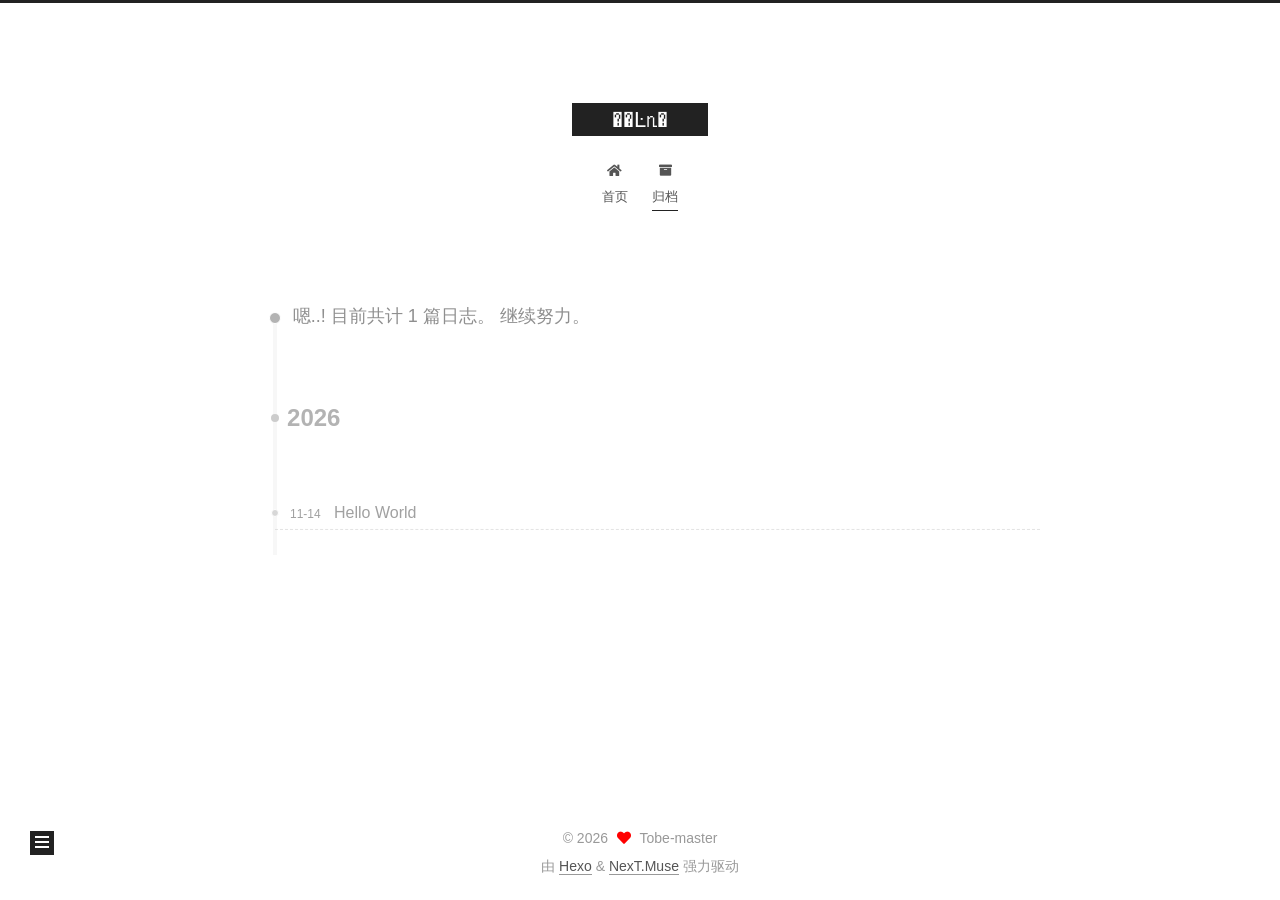
==== archives/index.html @ 8eeb88b8 "Site updated: 2026-11-14 18:41:33" ====
<!DOCTYPE html>
<html lang="zh-CN">
<head>
  <meta charset="UTF-8">
<meta name="viewport" content="width=device-width, initial-scale=1, maximum-scale=2">
<meta name="theme-color" content="#222">
<meta name="generator" content="Hexo 8.1.2">
  <link rel="apple-touch-icon" sizes="180x180" href="/images/apple-touch-icon-next.png">
  <link rel="icon" type="image/png" sizes="32x32" href="/images/favicon-32x32-next.png">
  <link rel="icon" type="image/png" sizes="16x16" href="/images/favicon-16x16-next.png">
  <link rel="mask-icon" href="/images/logo.svg" color="#222">

<link rel="stylesheet" href="/css/main.css">


<link rel="stylesheet" href="/lib/font-awesome/css/all.min.css">

<script id="hexo-configurations">
    var NexT = window.NexT || {};
    var CONFIG = {"hostname":"example.com","root":"/","scheme":"Muse","version":"7.8.0","exturl":false,"sidebar":{"position":"left","display":"post","padding":18,"offset":12,"onmobile":false},"copycode":{"enable":false,"show_result":false,"style":null},"back2top":{"enable":true,"sidebar":false,"scrollpercent":false},"bookmark":{"enable":false,"color":"#222","save":"auto"},"fancybox":false,"mediumzoom":false,"lazyload":false,"pangu":false,"comments":{"style":"tabs","active":null,"storage":true,"lazyload":false,"nav":null},"algolia":{"hits":{"per_page":10},"labels":{"input_placeholder":"Search for Posts","hits_empty":"We didn't find any results for the search: ${query}","hits_stats":"${hits} results found in ${time} ms"}},"localsearch":{"enable":false,"trigger":"auto","top_n_per_article":1,"unescape":false,"preload":false},"motion":{"enable":true,"async":false,"transition":{"post_block":"fadeIn","post_header":"slideDownIn","post_body":"slideDownIn","coll_header":"slideLeftIn","sidebar":"slideUpIn"}}};
  </script>

  <meta name="description" content="����������Ĳ���">
<meta property="og:type" content="website">
<meta property="og:title" content="��Ŀռ�">
<meta property="og:url" content="http://example.com/archives/index.html">
<meta property="og:site_name" content="��Ŀռ�">
<meta property="og:description" content="����������Ĳ���">
<meta property="og:locale" content="zh_CN">
<meta property="article:author" content="Tobe-master">
<meta name="twitter:card" content="summary">

<link rel="canonical" href="http://example.com/archives/">


<script id="page-configurations">
  // https://hexo.io/docs/variables.html
  CONFIG.page = {
    sidebar: "",
    isHome : false,
    isPost : false,
    lang   : 'zh-CN'
  };
</script>

  <title>归档 | ��Ŀռ�</title>
  






  <noscript>
  <style>
  .use-motion .brand,
  .use-motion .menu-item,
  .sidebar-inner,
  .use-motion .post-block,
  .use-motion .pagination,
  .use-motion .comments,
  .use-motion .post-header,
  .use-motion .post-body,
  .use-motion .collection-header { opacity: initial; }

  .use-motion .site-title,
  .use-motion .site-subtitle {
    opacity: initial;
    top: initial;
  }

  .use-motion .logo-line-before i { left: initial; }
  .use-motion .logo-line-after i { right: initial; }
  </style>
</noscript>

</head>

<body itemscope itemtype="http://schema.org/WebPage">
  <div class="container use-motion">
    <div class="headband"></div>

    <header class="header" itemscope itemtype="http://schema.org/WPHeader">
      <div class="header-inner"><div class="site-brand-container">
  <div class="site-nav-toggle">
    <div class="toggle" aria-label="切换导航栏">
      <span class="toggle-line toggle-line-first"></span>
      <span class="toggle-line toggle-line-middle"></span>
      <span class="toggle-line toggle-line-last"></span>
    </div>
  </div>

  <div class="site-meta">

    <a href="/" class="brand" rel="start">
      <span class="logo-line-before"><i></i></span>
      <h1 class="site-title">��Ŀռ�</h1>
      <span class="logo-line-after"><i></i></span>
    </a>
  </div>

  <div class="site-nav-right">
    <div class="toggle popup-trigger">
    </div>
  </div>
</div>




<nav class="site-nav">
  <ul id="menu" class="main-menu menu">
        <li class="menu-item menu-item-home">

    <a href="/" rel="section"><i class="fa fa-home fa-fw"></i>首页</a>

  </li>
        <li class="menu-item menu-item-archives">

    <a href="/archives/" rel="section"><i class="fa fa-archive fa-fw"></i>归档</a>

  </li>
  </ul>
</nav>




</div>
    </header>

    
  <div class="back-to-top">
    <i class="fa fa-arrow-up"></i>
    <span>0%</span>
  </div>


    <main class="main">
      <div class="main-inner">
        <div class="content-wrap">
          

          <div class="content archive">
            

  
  
  
  <div class="post-block">
    <div class="posts-collapse">
      <div class="collection-title">
        <span class="collection-header">嗯..! 目前共计 1 篇日志。 继续努力。</span>
      </div>

      
    <div class="collection-year">
      <span class="collection-header">2026</span>
    </div>

  <article itemscope itemtype="http://schema.org/Article">
    <header class="post-header">

      <div class="post-meta">
        <time itemprop="dateCreated"
              datetime="2026-11-14T16:42:10+08:00"
              content="2026-11-14">
          11-14
        </time>
      </div>

      <div class="post-title">
          <a class="post-title-link" href="/2026/11/14/hello-world/" itemprop="url">
            <span itemprop="name">Hello World</span>
          </a>
      </div>

    </header>
  </article>


    </div>
  </div>
  
  
  

  



          </div>
          

<script>
  window.addEventListener('tabs:register', () => {
    let { activeClass } = CONFIG.comments;
    if (CONFIG.comments.storage) {
      activeClass = localStorage.getItem('comments_active') || activeClass;
    }
    if (activeClass) {
      let activeTab = document.querySelector(`a[href="#comment-${activeClass}"]`);
      if (activeTab) {
        activeTab.click();
      }
    }
  });
  if (CONFIG.comments.storage) {
    window.addEventListener('tabs:click', event => {
      if (!event.target.matches('.tabs-comment .tab-content .tab-pane')) return;
      let commentClass = event.target.classList[1];
      localStorage.setItem('comments_active', commentClass);
    });
  }
</script>

        </div>
          
  
  <div class="toggle sidebar-toggle">
    <span class="toggle-line toggle-line-first"></span>
    <span class="toggle-line toggle-line-middle"></span>
    <span class="toggle-line toggle-line-last"></span>
  </div>

  <aside class="sidebar">
    <div class="sidebar-inner">

      <ul class="sidebar-nav motion-element">
        <li class="sidebar-nav-toc">
          文章目录
        </li>
        <li class="sidebar-nav-overview">
          站点概览
        </li>
      </ul>

      <!--noindex-->
      <div class="post-toc-wrap sidebar-panel">
      </div>
      <!--/noindex-->

      <div class="site-overview-wrap sidebar-panel">
        <div class="site-author motion-element" itemprop="author" itemscope itemtype="http://schema.org/Person">
  <p class="site-author-name" itemprop="name">Tobe-master</p>
  <div class="site-description" itemprop="description">����������Ĳ���</div>
</div>
<div class="site-state-wrap motion-element">
  <nav class="site-state">
      <div class="site-state-item site-state-posts">
          <a href="/archives/">
        
          <span class="site-state-item-count">1</span>
          <span class="site-state-item-name">日志</span>
        </a>
      </div>
  </nav>
</div>



      </div>

    </div>
  </aside>
  <div id="sidebar-dimmer"></div>


      </div>
    </main>

    <footer class="footer">
      <div class="footer-inner">
        

        

<div class="copyright">
  
  &copy; 
  <span itemprop="copyrightYear">2026</span>
  <span class="with-love">
    <i class="fa fa-heart"></i>
  </span>
  <span class="author" itemprop="copyrightHolder">Tobe-master</span>
</div>
  <div class="powered-by">由 <a href="https://hexo.io/" class="theme-link" rel="noopener" target="_blank">Hexo</a> & <a href="https://muse.theme-next.org/" class="theme-link" rel="noopener" target="_blank">NexT.Muse</a> 强力驱动
  </div>

        








      </div>
    </footer>
  </div>

  
  <script src="/lib/anime.min.js"></script>
  <script src="/lib/velocity/velocity.min.js"></script>
  <script src="/lib/velocity/velocity.ui.min.js"></script>

<script src="/js/utils.js"></script>

<script src="/js/motion.js"></script>


<script src="/js/schemes/muse.js"></script>


<script src="/js/next-boot.js"></script>




  















  

  

</body>
</html>
---- css/main.css ----
:root {
  --body-bg-color: #fff;
  --content-bg-color: #fff;
  --card-bg-color: #f5f5f5;
  --text-color: #555;
  --blockquote-color: #666;
  --link-color: #555;
  --link-hover-color: #222;
  --brand-color: #fff;
  --brand-hover-color: #fff;
  --table-row-odd-bg-color: #f9f9f9;
  --table-row-hover-bg-color: #f5f5f5;
  --menu-item-bg-color: #f5f5f5;
  --btn-default-bg: #222;
  --btn-default-color: #fff;
  --btn-default-border-color: #222;
  --btn-default-hover-bg: #fff;
  --btn-default-hover-color: #222;
  --btn-default-hover-border-color: #222;
}
html {
  line-height: 1.15; /* 1 */
  -webkit-text-size-adjust: 100%; /* 2 */
}
body {
  margin: 0;
}
main {
  display: block;
}
h1 {
  font-size: 2em;
  margin: 0.67em 0;
}
hr {
  box-sizing: content-box; /* 1 */
  height: 0; /* 1 */
  overflow: visible; /* 2 */
}
pre {
  font-family: monospace, monospace; /* 1 */
  font-size: 1em; /* 2 */
}
a {
  background: transparent;
}
abbr[title] {
  border-bottom: none; /* 1 */
  text-decoration: underline; /* 2 */
  text-decoration: underline dotted; /* 2 */
}
b,
strong {
  font-weight: bolder;
}
code,
kbd,
samp {
  font-family: monospace, monospace; /* 1 */
  font-size: 1em; /* 2 */
}
small {
  font-size: 80%;
}
sub,
sup {
  font-size: 75%;
  line-height: 0;
  position: relative;
  vertical-align: baseline;
}
sub {
  bottom: -0.25em;
}
sup {
  top: -0.5em;
}
img {
  border-style: none;
}
button,
input,
optgroup,
select,
textarea {
  font-family: inherit; /* 1 */
  font-size: 100%; /* 1 */
  line-height: 1.15; /* 1 */
  margin: 0; /* 2 */
}
button,
input {
/* 1 */
  overflow: visible;
}
button,
select {
/* 1 */
  text-transform: none;
}
button,
[type='button'],
[type='reset'],
[type='submit'] {
  -webkit-appearance: button;
}
button::-moz-focus-inner,
[type='button']::-moz-focus-inner,
[type='reset']::-moz-focus-inner,
[type='submit']::-moz-focus-inner {
  border-style: none;
  padding: 0;
}
button:-moz-focusring,
[type='button']:-moz-focusring,
[type='reset']:-moz-focusring,
[type='submit']:-moz-focusring {
  outline: 1px dotted ButtonText;
}
fieldset {
  padding: 0.35em 0.75em 0.625em;
}
legend {
  box-sizing: border-box; /* 1 */
  color: inherit; /* 2 */
  display: table; /* 1 */
  max-width: 100%; /* 1 */
  padding: 0; /* 3 */
  white-space: normal; /* 1 */
}
progress {
  vertical-align: baseline;
}
textarea {
  overflow: auto;
}
[type='checkbox'],
[type='radio'] {
  box-sizing: border-box; /* 1 */
  padding: 0; /* 2 */
}
[type='number']::-webkit-inner-spin-button,
[type='number']::-webkit-outer-spin-button {
  height: auto;
}
[type='search'] {
  outline-offset: -2px; /* 2 */
  -webkit-appearance: textfield; /* 1 */
}
[type='search']::-webkit-search-decoration {
  -webkit-appearance: none;
}
::-webkit-file-upload-button {
  font: inherit; /* 2 */
  -webkit-appearance: button; /* 1 */
}
details {
  display: block;
}
summary {
  display: list-item;
}
template {
  display: none;
}
[hidden] {
  display: none;
}
::selection {
  background: #262a30;
  color: #eee;
}
html,
body {
  height: 100%;
}
body {
  background: var(--body-bg-color);
  color: var(--text-color);
  font-family: 'Lato', "PingFang SC", "Microsoft YaHei", sans-serif;
  font-size: 1em;
  line-height: 2;
}
@media (max-width: 991px) {
  body {
    padding-left: 0 !important;
    padding-right: 0 !important;
  }
}
h1,
h2,
h3,
h4,
h5,
h6 {
  font-family: 'Lato', "PingFang SC", "Microsoft YaHei", sans-serif;
  font-weight: bold;
  line-height: 1.5;
  margin: 20px 0 15px;
}
h1 {
  font-size: 1.5em;
}
h2 {
  font-size: 1.375em;
}
h3 {
  font-size: 1.25em;
}
h4 {
  font-size: 1.125em;
}
h5 {
  font-size: 1em;
}
h6 {
  font-size: 0.875em;
}
p {
  margin: 0 0 20px 0;
}
a,
span.exturl {
  border-bottom: 1px solid #999;
  color: var(--link-color);
  outline: 0;
  text-decoration: none;
  overflow-wrap: break-word;
  word-wrap: break-word;
  cursor: pointer;
}
a:hover,
span.exturl:hover {
  border-bottom-color: var(--link-hover-color);
  color: var(--link-hover-color);
}
iframe,
img,
video {
  display: block;
  margin-left: auto;
  margin-right: auto;
  max-width: 100%;
}
hr {
  background-image: repeating-linear-gradient(-45deg, #ddd, #ddd 4px, transparent 4px, transparent 8px);
  border: 0;
  height: 3px;
  margin: 40px 0;
}
blockquote {
  border-left: 4px solid #ddd;
  color: var(--blockquote-color);
  margin: 0;
  padding: 0 15px;
}
blockquote cite::before {
  content: '-';
  padding: 0 5px;
}
dt {
  font-weight: bold;
}
dd {
  margin: 0;
  padding: 0;
}
kbd {
  background-color: #f5f5f5;
  background-image: linear-gradient(#eee, #fff, #eee);
  border: 1px solid #ccc;
  border-radius: 0.2em;
  box-shadow: 0.1em 0.1em 0.2em rgba(0,0,0,0.1);
  color: #555;
  font-family: inherit;
  padding: 0.1em 0.3em;
  white-space: nowrap;
}
.table-container {
  overflow: auto;
}
table {
  border-collapse: collapse;
  border-spacing: 0;
  font-size: 0.875em;
  margin: 0 0 20px 0;
  width: 100%;
}
tbody tr:nth-of-type(odd) {
  background: var(--table-row-odd-bg-color);
}
tbody tr:hover {
  background: var(--table-row-hover-bg-color);
}
caption,
th,
td {
  font-weight: normal;
  padding: 8px;
  vertical-align: middle;
}
th,
td {
  border: 1px solid #ddd;
  border-bottom: 3px solid #ddd;
}
th {
  font-weight: 700;
  padding-bottom: 10px;
}
td {
  border-bottom-width: 1px;
}
.btn {
  background: var(--btn-default-bg);
  border: 2px solid var(--btn-default-border-color);
  border-radius: 0;
  color: var(--btn-default-color);
  display: inline-block;
  font-size: 0.875em;
  line-height: 2;
  padding: 0 20px;
  text-decoration: none;
  transition-property: background-color;
  transition-delay: 0s;
  transition-duration: 0.2s;
  transition-timing-function: ease-in-out;
}
.btn:hover {
  background: var(--btn-default-hover-bg);
  border-color: var(--btn-default-hover-border-color);
  color: var(--btn-default-hover-color);
}
.btn + .btn {
  margin: 0 0 8px 8px;
}
.btn .fa-fw {
  text-align: left;
  width: 1.285714285714286em;
}
.toggle {
  line-height: 0;
}
.toggle .toggle-line {
  background: #fff;
  display: inline-block;
  height: 2px;
  left: 0;
  position: relative;
  top: 0;
  transition: all 0.4s;
  vertical-align: top;
  width: 100%;
}
.toggle .toggle-line:not(:first-child) {
  margin-top: 3px;
}
.toggle.toggle-arrow .toggle-line-first {
  left: 50%;
  top: 2px;
  transform: rotate(45deg);
  width: 50%;
}
.toggle.toggle-arrow .toggle-line-middle {
  left: 2px;
  width: 90%;
}
.toggle.toggle-arrow .toggle-line-last {
  left: 50%;
  top: -2px;
  transform: rotate(-45deg);
  width: 50%;
}
.toggle.toggle-close .toggle-line-first {
  transform: rotate(-45deg);
  top: 5px;
}
.toggle.toggle-close .toggle-line-middle {
  opacity: 0;
}
.toggle.toggle-close .toggle-line-last {
  transform: rotate(45deg);
  top: -5px;
}
.highlight,
pre {
  background: #f7f7f7;
  color: #4d4d4c;
  line-height: 1.6;
  margin: 0 auto 20px;
}
pre,
code {
  font-family: consolas, Menlo, monospace, "PingFang SC", "Microsoft YaHei";
}
code {
  background: #eee;
  border-radius: 3px;
  color: #555;
  padding: 2px 4px;
  overflow-wrap: break-word;
  word-wrap: break-word;
}
.highlight *::selection {
  background: #d6d6d6;
}
.highlight pre {
  border: 0;
  margin: 0;
  padding: 10px 0;
}
.highlight table {
  border: 0;
  margin: 0;
  width: auto;
}
.highlight td {
  border: 0;
  padding: 0;
}
.highlight figcaption {
  background: #eff2f3;
  color: #4d4d4c;
  display: flex;
  font-size: 0.875em;
  justify-content: space-between;
  line-height: 1.2;
  padding: 0.5em;
}
.highlight figcaption a {
  color: #4d4d4c;
}
.highlight figcaption a:hover {
  border-bottom-color: #4d4d4c;
}
.highlight .gutter {
  -moz-user-select: none;
  -ms-user-select: none;
  -webkit-user-select: none;
  user-select: none;
}
.highlight .gutter pre {
  background: #eff2f3;
  color: #869194;
  padding-left: 10px;
  padding-right: 10px;
  text-align: right;
}
.highlight .code pre {
  background: #f7f7f7;
  padding-left: 10px;
  width: 100%;
}
.gist table {
  width: auto;
}
.gist table td {
  border: 0;
}
pre {
  overflow: auto;
  padding: 10px;
}
pre code {
  background: none;
  color: #4d4d4c;
  font-size: 0.875em;
  padding: 0;
  text-shadow: none;
}
pre .deletion {
  background: #fdd;
}
pre .addition {
  background: #dfd;
}
pre .meta {
  color: #eab700;
  -moz-user-select: none;
  -ms-user-select: none;
  -webkit-user-select: none;
  user-select: none;
}
pre .comment {
  color: #8e908c;
}
pre .variable,
pre .attribute,
pre .tag,
pre .name,
pre .regexp,
pre .ruby .constant,
pre .xml .tag .title,
pre .xml .pi,
pre .xml .doctype,
pre .html .doctype,
pre .css .id,
pre .css .class,
pre .css .pseudo {
  color: #c82829;
}
pre .number,
pre .preprocessor,
pre .built_in,
pre .builtin-name,
pre .literal,
pre .params,
pre .constant,
pre .command {
  color: #f5871f;
}
pre .ruby .class .title,
pre .css .rules .attribute,
pre .string,
pre .symbol,
pre .value,
pre .inheritance,
pre .header,
pre .ruby .symbol,
pre .xml .cdata,
pre .special,
pre .formula {
  color: #718c00;
}
pre .title,
pre .css .hexcolor {
  color: #3e999f;
}
pre .function,
pre .python .decorator,
pre .python .title,
pre .ruby .function .title,
pre .ruby .title .keyword,
pre .perl .sub,
pre .javascript .title,
pre .coffeescript .title {
  color: #4271ae;
}
pre .keyword,
pre .javascript .function {
  color: #8959a8;
}
.blockquote-center {
  border-left: none;
  margin: 40px 0;
  padding: 0;
  position: relative;
  text-align: center;
}
.blockquote-center .fa {
  display: block;
  opacity: 0.6;
  position: absolute;
  width: 100%;
}
.blockquote-center .fa-quote-left {
  border-top: 1px solid #ccc;
  text-align: left;
  top: -20px;
}
.blockquote-center .fa-quote-right {
  border-bottom: 1px solid #ccc;
  text-align: right;
  bottom: -20px;
}
.blockquote-center p,
.blockquote-center div {
  text-align: center;
}
.post-body .group-picture img {
  margin: 0 auto;
  padding: 0 3px;
}
.group-picture-row {
  margin-bottom: 6px;
  overflow: hidden;
}
.group-picture-column {
  float: left;
  margin-bottom: 10px;
}
.post-body .label {
  color: #555;
  display: inline;
  padding: 0 2px;
}
.post-body .label.default {
  background: #f0f0f0;
}
.post-body .label.primary {
  background: #efe6f7;
}
.post-body .label.info {
  background: #e5f2f8;
}
.post-body .label.success {
  background: #e7f4e9;
}
.post-body .label.warning {
  background: #fcf6e1;
}
.post-body .label.danger {
  background: #fae8eb;
}
.post-body .tabs {
  margin-bottom: 20px;
}
.post-body .tabs,
.tabs-comment {
  display: block;
  padding-top: 10px;
  position: relative;
}
.post-body .tabs ul.nav-tabs,
.tabs-comment ul.nav-tabs {
  display: flex;
  flex-wrap: wrap;
  margin: 0;
  margin-bottom: -1px;
  padding: 0;
}
@media (max-width: 413px) {
  .post-body .tabs ul.nav-tabs,
  .tabs-comment ul.nav-tabs {
    display: block;
    margin-bottom: 5px;
  }
}
.post-body .tabs ul.nav-tabs li.tab,
.tabs-comment ul.nav-tabs li.tab {
  border-bottom: 1px solid #ddd;
  border-left: 1px solid transparent;
  border-right: 1px solid transparent;
  border-top: 3px solid transparent;
  flex-grow: 1;
  list-style-type: none;
  border-radius: 0 0 0 0;
}
@media (max-width: 413px) {
  .post-body .tabs ul.nav-tabs li.tab,
  .tabs-comment ul.nav-tabs li.tab {
    border-bottom: 1px solid transparent;
    border-left: 3px solid transparent;
    border-right: 1px solid transparent;
    border-top: 1px solid transparent;
  }
}
@media (max-width: 413px) {
  .post-body .tabs ul.nav-tabs li.tab,
  .tabs-comment ul.nav-tabs li.tab {
    border-radius: 0;
  }
}
.post-body .tabs ul.nav-tabs li.tab a,
.tabs-comment ul.nav-tabs li.tab a {
  border-bottom: initial;
  display: block;
  line-height: 1.8;
  outline: 0;
  padding: 0.25em 0.75em;
  text-align: center;
  transition-delay: 0s;
  transition-duration: 0.2s;
  transition-timing-function: ease-out;
}
.post-body .tabs ul.nav-tabs li.tab a i,
.tabs-comment ul.nav-tabs li.tab a i {
  width: 1.285714285714286em;
}
.post-body .tabs ul.nav-tabs li.tab.active,
.tabs-comment ul.nav-tabs li.tab.active {
  border-bottom: 1px solid transparent;
  border-left: 1px solid #ddd;
  border-right: 1px solid #ddd;
  border-top: 3px solid #fc6423;
}
@media (max-width: 413px) {
  .post-body .tabs ul.nav-tabs li.tab.active,
  .tabs-comment ul.nav-tabs li.tab.active {
    border-bottom: 1px solid #ddd;
    border-left: 3px solid #fc6423;
    border-right: 1px solid #ddd;
    border-top: 1px solid #ddd;
  }
}
.post-body .tabs ul.nav-tabs li.tab.active a,
.tabs-comment ul.nav-tabs li.tab.active a {
  color: var(--link-color);
  cursor: default;
}
.post-body .tabs .tab-content .tab-pane,
.tabs-comment .tab-content .tab-pane {
  border: 1px solid #ddd;
  border-top: 0;
  padding: 20px 20px 0 20px;
  border-radius: 0;
}
.post-body .tabs .tab-content .tab-pane:not(.active),
.tabs-comment .tab-content .tab-pane:not(.active) {
  display: none;
}
.post-body .tabs .tab-content .tab-pane.active,
.tabs-comment .tab-content .tab-pane.active {
  display: block;
}
.post-body .tabs .tab-content .tab-pane.active:nth-of-type(1),
.tabs-comment .tab-content .tab-pane.active:nth-of-type(1) {
  border-radius: 0 0 0 0;
}
@media (max-width: 413px) {
  .post-body .tabs .tab-content .tab-pane.active:nth-of-type(1),
  .tabs-comment .tab-content .tab-pane.active:nth-of-type(1) {
    border-radius: 0;
  }
}
.post-body .note {
  border-radius: 3px;
  margin-bottom: 20px;
  padding: 1em;
  position: relative;
  border: 1px solid #eee;
  border-left-width: 5px;
}
.post-body .note h2,
.post-body .note h3,
.post-body .note h4,
.post-body .note h5,
.post-body .note h6 {
  margin-top: 0;
  border-bottom: initial;
  margin-bottom: 0;
  padding-top: 0;
}
.post-body .note p:first-child,
.post-body .note ul:first-child,
.post-body .note ol:first-child,
.post-body .note table:first-child,
.post-body .note pre:first-child,
.post-body .note blockquote:first-child,
.post-body .note img:first-child {
  margin-top: 0;
}
.post-body .note p:last-child,
.post-body .note ul:last-child,
.post-body .note ol:last-child,
.post-body .note table:last-child,
.post-body .note pre:last-child,
.post-body .note blockquote:last-child,
.post-body .note img:last-child {
  margin-bottom: 0;
}
.post-body .note.default {
  border-left-color: #777;
}
.post-body .note.default h2,
.post-body .note.default h3,
.post-body .note.default h4,
.post-body .note.default h5,
.post-body .note.default h6 {
  color: #777;
}
.post-body .note.primary {
  border-left-color: #6f42c1;
}
.post-body .note.primary h2,
.post-body .note.primary h3,
.post-body .note.primary h4,
.post-body .note.primary h5,
.post-body .note.primary h6 {
  color: #6f42c1;
}
.post-body .note.info {
  border-left-color: #428bca;
}
.post-body .note.info h2,
.post-body .note.info h3,
.post-body .note.info h4,
.post-body .note.info h5,
.post-body .note.info h6 {
  color: #428bca;
}
.post-body .note.success {
  border-left-color: #5cb85c;
}
.post-body .note.success h2,
.post-body .note.success h3,
.post-body .note.success h4,
.post-body .note.success h5,
.post-body .note.success h6 {
  color: #5cb85c;
}
.post-body .note.warning {
  border-left-color: #f0ad4e;
}
.post-body .note.warning h2,
.post-body .note.warning h3,
.post-body .note.warning h4,
.post-body .note.warning h5,
.post-body .note.warning h6 {
  color: #f0ad4e;
}
.post-body .note.danger {
  border-left-color: #d9534f;
}
.post-body .note.danger h2,
.post-body .note.danger h3,
.post-body .note.danger h4,
.post-body .note.danger h5,
.post-body .note.danger h6 {
  color: #d9534f;
}
.pagination .prev,
.pagination .next,
.pagination .page-number,
.pagination .space {
  display: inline-block;
  margin: 0 10px;
  padding: 0 11px;
  position: relative;
  top: -1px;
}
@media (max-width: 767px) {
  .pagination .prev,
  .pagination .next,
  .pagination .page-number,
  .pagination .space {
    margin: 0 5px;
  }
}
.pagination {
  border-top: 1px solid #eee;
  margin: 120px 0 0;
  text-align: center;
}
.pagination .prev,
.pagination .next,
.pagination .page-number {
  border-bottom: 0;
  border-top: 1px solid #eee;
  transition-property: border-color;
  transition-delay: 0s;
  transition-duration: 0.2s;
  transition-timing-function: ease-in-out;
}
.pagination .prev:hover,
.pagination .next:hover,
.pagination .page-number:hover {
  border-top-color: #222;
}
.pagination .space {
  margin: 0;
  padding: 0;
}
.pagination .prev {
  margin-left: 0;
}
.pagination .next {
  margin-right: 0;
}
.pagination .page-number.current {
  background: #ccc;
  border-top-color: #ccc;
  color: #fff;
}
@media (max-width: 767px) {
  .pagination {
    border-top: none;
  }
  .pagination .prev,
  .pagination .next,
  .pagination .page-number {
    border-bottom: 1px solid #eee;
    border-top: 0;
    margin-bottom: 10px;
    padding: 0 10px;
  }
  .pagination .prev:hover,
  .pagination .next:hover,
  .pagination .page-number:hover {
    border-bottom-color: #222;
  }
}
.comments {
  margin-top: 60px;
  overflow: hidden;
}
.comment-button-group {
  display: flex;
  flex-wrap: wrap-reverse;
  justify-content: center;
  margin: 1em 0;
}
.comment-button-group .comment-button {
  margin: 0.1em 0.2em;
}
.comment-button-group .comment-button.active {
  background: var(--btn-default-hover-bg);
  border-color: var(--btn-default-hover-border-color);
  color: var(--btn-default-hover-color);
}
.comment-position {
  display: none;
}
.comment-position.active {
  display: block;
}
.tabs-comment {
  background: var(--content-bg-color);
  margin-top: 4em;
  padding-top: 0;
}
.tabs-comment .comments {
  border: 0;
  box-shadow: none;
  margin-top: 0;
  padding-top: 0;
}
.container {
  min-height: 100%;
  position: relative;
}
.main-inner {
  margin: 0 auto;
  width: 700px;
}
@media (min-width: 1200px) {
  .main-inner {
    width: 800px;
  }
}
@media (min-width: 1600px) {
  .main-inner {
    width: 900px;
  }
}
@media (max-width: 767px) {
  .content-wrap {
    padding: 0 20px;
  }
}
.header {
  background: transparent;
}
.header-inner {
  margin: 0 auto;
  width: 700px;
}
@media (min-width: 1200px) {
  .header-inner {
    width: 800px;
  }
}
@media (min-width: 1600px) {
  .header-inner {
    width: 900px;
  }
}
.site-brand-container {
  display: flex;
  flex-shrink: 0;
  padding: 0 10px;
}
.headband {
  background: #222;
  height: 3px;
}
.site-meta {
  flex-grow: 1;
  text-align: center;
}
@media (max-width: 767px) {
  .site-meta {
    text-align: center;
  }
}
.brand {
  border-bottom: none;
  color: var(--brand-color);
  display: inline-block;
  line-height: 1.375em;
  padding: 0 40px;
  position: relative;
}
.brand:hover {
  color: var(--brand-hover-color);
}
.site-title {
  font-family: 'Lato', "PingFang SC", "Microsoft YaHei", sans-serif;
  font-size: 1.375em;
  font-weight: normal;
  margin: 0;
}
.site-subtitle {
  color: #999;
  font-size: 0.8125em;
  margin: 10px 0;
}
.use-motion .brand {
  opacity: 0;
}
.use-motion .site-title,
.use-motion .site-subtitle,
.use-motion .custom-logo-image {
  opacity: 0;
  position: relative;
  top: -10px;
}
.site-nav-toggle,
.site-nav-right {
  display: none;
}
@media (max-width: 767px) {
  .site-nav-toggle,
  .site-nav-right {
    display: flex;
    flex-direction: column;
    justify-content: center;
  }
}
.site-nav-toggle .toggle,
.site-nav-right .toggle {
  color: var(--text-color);
  padding: 10px;
  width: 22px;
}
.site-nav-toggle .toggle .toggle-line,
.site-nav-right .toggle .toggle-line {
  background: var(--text-color);
  border-radius: 1px;
}
.site-nav {
  display: block;
}
@media (max-width: 767px) {
  .site-nav {
    clear: both;
    display: none;
  }
}
.site-nav.site-nav-on {
  display: block;
}
.menu {
  margin-top: 20px;
  padding-left: 0;
  text-align: center;
}
.menu-item {
  display: inline-block;
  list-style: none;
  margin: 0 10px;
}
@media (max-width: 767px) {
  .menu-item {
    display: block;
    margin-top: 10px;
  }
  .menu-item.menu-item-search {
    display: none;
  }
}
.menu-item a,
.menu-item span.exturl {
  border-bottom: 0;
  display: block;
  font-size: 0.8125em;
  transition-property: border-color;
  transition-delay: 0s;
  transition-duration: 0.2s;
  transition-timing-function: ease-in-out;
}
@media (hover: none) {
  .menu-item a:hover,
  .menu-item span.exturl:hover {
    border-bottom-color: transparent !important;
  }
}
.menu-item .fa,
.menu-item .fab,
.menu-item .far,
.menu-item .fas {
  margin-right: 8px;
}
.menu-item .badge {
  display: inline-block;
  font-weight: bold;
  line-height: 1;
  margin-left: 0.35em;
  margin-top: 0.35em;
  text-align: center;
  white-space: nowrap;
}
@media (max-width: 767px) {
  .menu-item .badge {
    float: right;
    margin-left: 0;
  }
}
.menu-item-active a,
.menu .menu-item a:hover,
.menu .menu-item span.exturl:hover {
  background: var(--menu-item-bg-color);
}
.use-motion .menu-item {
  opacity: 0;
}
.sidebar {
  background: #222;
  bottom: 0;
  box-shadow: inset 0 2px 6px #000;
  position: fixed;
  top: 0;
}
@media (max-width: 991px) {
  .sidebar {
    display: none;
  }
}
.sidebar-inner {
  color: #999;
  padding: 18px 10px;
  text-align: center;
}
.cc-license {
  margin-top: 10px;
  text-align: center;
}
.cc-license .cc-opacity {
  border-bottom: none;
  opacity: 0.7;
}
.cc-license .cc-opacity:hover {
  opacity: 0.9;
}
.cc-license img {
  display: inline-block;
}
.site-author-image {
  border: 2px solid #333;
  display: block;
  margin: 0 auto;
  max-width: 96px;
  padding: 2px;
}
.site-author-name {
  color: #f5f5f5;
  font-weight: normal;
  margin: 5px 0 0;
  text-align: center;
}
.site-description {
  color: #999;
  font-size: 1em;
  margin-top: 5px;
  text-align: center;
}
.links-of-author {
  margin-top: 15px;
}
.links-of-author a,
.links-of-author span.exturl {
  border-bottom-color: #555;
  display: inline-block;
  font-size: 0.8125em;
  margin-bottom: 10px;
  margin-right: 10px;
  vertical-align: middle;
}
.links-of-author a::before,
.links-of-author span.exturl::before {
  background: #440af0;
  border-radius: 50%;
  content: ' ';
  display: inline-block;
  height: 4px;
  margin-right: 3px;
  vertical-align: middle;
  width: 4px;
}
.sidebar-button {
  margin-top: 15px;
}
.sidebar-button a {
  border: 1px solid #fc6423;
  border-radius: 4px;
  color: #fc6423;
  display: inline-block;
  padding: 0 15px;
}
.sidebar-button a .fa,
.sidebar-button a .fab,
.sidebar-button a .far,
.sidebar-button a .fas {
  margin-right: 5px;
}
.sidebar-button a:hover {
  background: #fc6423;
  border: 1px solid #fc6423;
  color: #fff;
}
.sidebar-button a:hover .fa,
.sidebar-button a:hover .fab,
.sidebar-button a:hover .far,
.sidebar-button a:hover .fas {
  color: #fff;
}
.links-of-blogroll {
  font-size: 0.8125em;
  margin-top: 10px;
}
.links-of-blogroll-title {
  font-size: 0.875em;
  font-weight: 600;
  margin-top: 0;
}
.links-of-blogroll-list {
  list-style: none;
  margin: 0;
  padding: 0;
}
#sidebar-dimmer {
  display: none;
}
@media (max-width: 767px) {
  #sidebar-dimmer {
    background: #000;
    display: block;
    height: 100%;
    left: 100%;
    opacity: 0;
    position: fixed;
    top: 0;
    width: 100%;
    z-index: 1100;
  }
  .sidebar-active + #sidebar-dimmer {
    opacity: 0.7;
    transform: translateX(-100%);
    transition: opacity 0.5s;
  }
}
.sidebar-nav {
  margin: 0;
  padding-bottom: 20px;
  padding-left: 0;
}
.sidebar-nav li {
  border-bottom: 1px solid transparent;
  color: #666;
  cursor: pointer;
  display: inline-block;
  font-size: 0.875em;
}
.sidebar-nav li.sidebar-nav-overview {
  margin-left: 10px;
}
.sidebar-nav li:hover {
  color: #f5f5f5;
}
.sidebar-nav .sidebar-nav-active {
  border-bottom-color: #87daff;
  color: #87daff;
}
.sidebar-nav .sidebar-nav-active:hover {
  color: #87daff;
}
.sidebar-panel {
  display: none;
  overflow-x: hidden;
  overflow-y: auto;
}
.sidebar-panel-active {
  display: block;
}
.sidebar-toggle {
  background: #222;
  bottom: 45px;
  cursor: pointer;
  height: 14px;
  left: 30px;
  padding: 5px;
  position: fixed;
  width: 14px;
  z-index: 1300;
}
@media (max-width: 991px) {
  .sidebar-toggle {
    left: 20px;
    opacity: 0.8;
    display: none;
  }
}
.sidebar-toggle:hover .toggle-line {
  background: #87daff;
}
.post-toc {
  font-size: 0.875em;
}
.post-toc ol {
  list-style: none;
  margin: 0;
  padding: 0 2px 5px 10px;
  text-align: left;
}
.post-toc ol > ol {
  padding-left: 0;
}
.post-toc ol a {
  transition-property: all;
  transition-delay: 0s;
  transition-duration: 0.2s;
  transition-timing-function: ease-in-out;
}
.post-toc .nav-item {
  line-height: 1.8;
  overflow: hidden;
  text-overflow: ellipsis;
  white-space: nowrap;
}
.post-toc .nav .nav-child {
  display: none;
}
.post-toc .nav .active > .nav-child {
  display: block;
}
.post-toc .nav .active-current > .nav-child {
  display: block;
}
.post-toc .nav .active-current > .nav-child > .nav-item {
  display: block;
}
.post-toc .nav .active > a {
  border-bottom-color: #87daff;
  color: #87daff;
}
.post-toc .nav .active-current > a {
  color: #87daff;
}
.post-toc .nav .active-current > a:hover {
  color: #87daff;
}
.site-state {
  display: flex;
  justify-content: center;
  line-height: 1.4;
  margin-top: 10px;
  overflow: hidden;
  text-align: center;
  white-space: nowrap;
}
.site-state-item {
  padding: 0 15px;
}
.site-state-item:not(:first-child) {
  border-left: 1px solid #333;
}
.site-state-item a {
  border-bottom: none;
}
.site-state-item-count {
  display: block;
  font-size: 1.25em;
  font-weight: 600;
  text-align: center;
}
.site-state-item-name {
  color: inherit;
  font-size: 0.875em;
}
.footer {
  color: #999;
  font-size: 0.875em;
  padding: 20px 0;
}
.footer.footer-fixed {
  bottom: 0;
  left: 0;
  position: absolute;
  right: 0;
}
.footer-inner {
  box-sizing: border-box;
  margin: 0 auto;
  text-align: center;
  width: 700px;
}
@media (min-width: 1200px) {
  .footer-inner {
    width: 800px;
  }
}
@media (min-width: 1600px) {
  .footer-inner {
    width: 900px;
  }
}
.languages {
  display: inline-block;
  font-size: 1.125em;
  position: relative;
}
.languages .lang-select-label span {
  margin: 0 0.5em;
}
.languages .lang-select {
  height: 100%;
  left: 0;
  opacity: 0;
  position: absolute;
  top: 0;
  width: 100%;
}
.with-love {
  color: #ff0000;
  display: inline-block;
  margin: 0 5px;
}
.powered-by,
.theme-info {
  display: inline-block;
}
@-moz-keyframes iconAnimate {
  0%, 100% {
    transform: scale(1);
  }
  10%, 30% {
    transform: scale(0.9);
  }
  20%, 40%, 60%, 80% {
    transform: scale(1.1);
  }
  50%, 70% {
    transform: scale(1.1);
  }
}
@-webkit-keyframes iconAnimate {
  0%, 100% {
    transform: scale(1);
  }
  10%, 30% {
    transform: scale(0.9);
  }
  20%, 40%, 60%, 80% {
    transform: scale(1.1);
  }
  50%, 70% {
    transform: scale(1.1);
  }
}
@-o-keyframes iconAnimate {
  0%, 100% {
    transform: scale(1);
  }
  10%, 30% {
    transform: scale(0.9);
  }
  20%, 40%, 60%, 80% {
    transform: scale(1.1);
  }
  50%, 70% {
    transform: scale(1.1);
  }
}
@keyframes iconAnimate {
  0%, 100% {
    transform: scale(1);
  }
  10%, 30% {
    transform: scale(0.9);
  }
  20%, 40%, 60%, 80% {
    transform: scale(1.1);
  }
  50%, 70% {
    transform: scale(1.1);
  }
}
.back-to-top {
  font-size: 12px;
  text-align: center;
  transition-delay: 0s;
  transition-duration: 0.2s;
  transition-timing-function: ease-in-out;
}
.back-to-top {
  background: #222;
  bottom: -100px;
  box-sizing: border-box;
  color: #fff;
  cursor: pointer;
  left: 30px;
  opacity: 1;
  padding: 0 6px;
  position: fixed;
  transition-property: bottom;
  z-index: 1300;
  width: 24px;
}
.back-to-top span {
  display: none;
}
.back-to-top:hover {
  color: #87daff;
}
.back-to-top.back-to-top-on {
  bottom: 19px;
}
@media (max-width: 991px) {
  .back-to-top {
    left: 20px;
    opacity: 0.8;
  }
}
.post-body {
  font-family: 'Lato', "PingFang SC", "Microsoft YaHei", sans-serif;
  overflow-wrap: break-word;
  word-wrap: break-word;
}
@media (min-width: 1200px) {
  .post-body {
    font-size: 1.125em;
  }
}
.post-body .exturl .fa {
  font-size: 0.875em;
  margin-left: 4px;
}
.post-body .image-caption,
.post-body .figure .caption {
  color: #999;
  font-size: 0.875em;
  font-weight: bold;
  line-height: 1;
  margin: -20px auto 15px;
  text-align: center;
}
.post-sticky-flag {
  display: inline-block;
  transform: rotate(30deg);
}
.post-button {
  margin-top: 40px;
  text-align: center;
}
.use-motion .post-block,
.use-motion .pagination,
.use-motion .comments {
  opacity: 0;
}
.use-motion .post-header {
  opacity: 0;
}
.use-motion .post-body {
  opacity: 0;
}
.use-motion .collection-header {
  opacity: 0;
}
.posts-collapse {
  margin-left: 35px;
  position: relative;
}
@media (max-width: 767px) {
  .posts-collapse {
    margin-left: 0px;
    margin-right: 0px;
  }
}
.posts-collapse .collection-title {
  font-size: 1.125em;
  position: relative;
}
.posts-collapse .collection-title::before {
  background: #999;
  border: 1px solid #fff;
  border-radius: 50%;
  content: ' ';
  height: 10px;
  left: 0;
  margin-left: -6px;
  margin-top: -4px;
  position: absolute;
  top: 50%;
  width: 10px;
}
.posts-collapse .collection-year {
  font-size: 1.5em;
  font-weight: bold;
  margin: 60px 0;
  position: relative;
}
.posts-collapse .collection-year::before {
  background: #bbb;
  border-radius: 50%;
  content: ' ';
  height: 8px;
  left: 0;
  margin-left: -4px;
  margin-top: -4px;
  position: absolute;
  top: 50%;
  width: 8px;
}
.posts-collapse .collection-header {
  display: block;
  margin: 0 0 0 20px;
}
.posts-collapse .collection-header small {
  color: #bbb;
  margin-left: 5px;
}
.posts-collapse .post-header {
  border-bottom: 1px dashed #ccc;
  margin: 30px 0;
  padding-left: 15px;
  position: relative;
  transition-property: border;
  transition-delay: 0s;
  transition-duration: 0.2s;
  transition-timing-function: ease-in-out;
}
.posts-collapse .post-header::before {
  background: #bbb;
  border: 1px solid #fff;
  border-radius: 50%;
  content: ' ';
  height: 6px;
  left: 0;
  margin-left: -4px;
  position: absolute;
  top: 0.75em;
  transition-property: background;
  width: 6px;
  transition-delay: 0s;
  transition-duration: 0.2s;
  transition-timing-function: ease-in-out;
}
.posts-collapse .post-header:hover {
  border-bottom-color: #666;
}
.posts-collapse .post-header:hover::before {
  background: #222;
}
.posts-collapse .post-meta {
  display: inline;
  font-size: 0.75em;
  margin-right: 10px;
}
.posts-collapse .post-title {
  display: inline;
}
.posts-collapse .post-title a,
.posts-collapse .post-title span.exturl {
  border-bottom: none;
  color: var(--link-color);
}
.posts-collapse .post-title .fa-external-link-alt {
  font-size: 0.875em;
  margin-left: 5px;
}
.posts-collapse::before {
  background: #f5f5f5;
  content: ' ';
  height: 100%;
  left: 0;
  margin-left: -2px;
  position: absolute;
  top: 1.25em;
  width: 4px;
}
.post-eof {
  background: #ccc;
  height: 1px;
  margin: 80px auto 60px;
  text-align: center;
  width: 8%;
}
.post-block:last-of-type .post-eof {
  display: none;
}
.content {
  padding-top: 40px;
}
@media (min-width: 992px) {
  .post-body {
    text-align: justify;
  }
}
@media (max-width: 991px) {
  .post-body {
    text-align: justify;
  }
}
.post-body h1,
.post-body h2,
.post-body h3,
.post-body h4,
.post-body h5,
.post-body h6 {
  padding-top: 10px;
}
.post-body h1 .header-anchor,
.post-body h2 .header-anchor,
.post-body h3 .header-anchor,
.post-body h4 .header-anchor,
.post-body h5 .header-anchor,
.post-body h6 .header-anchor {
  border-bottom-style: none;
  color: #ccc;
  float: right;
  margin-left: 10px;
  visibility: hidden;
}
.post-body h1 .header-anchor:hover,
.post-body h2 .header-anchor:hover,
.post-body h3 .header-anchor:hover,
.post-body h4 .header-anchor:hover,
.post-body h5 .header-anchor:hover,
.post-body h6 .header-anchor:hover {
  color: inherit;
}
.post-body h1:hover .header-anchor,
.post-body h2:hover .header-anchor,
.post-body h3:hover .header-anchor,
.post-body h4:hover .header-anchor,
.post-body h5:hover .header-anchor,
.post-body h6:hover .header-anchor {
  visibility: visible;
}
.post-body iframe,
.post-body img,
.post-body video {
  margin-bottom: 20px;
}
.post-body .video-container {
  height: 0;
  margin-bottom: 20px;
  overflow: hidden;
  padding-top: 75%;
  position: relative;
  width: 100%;
}
.post-body .video-container iframe,
.post-body .video-container object,
.post-body .video-container embed {
  height: 100%;
  left: 0;
  margin: 0;
  position: absolute;
  top: 0;
  width: 100%;
}
.post-gallery {
  align-items: center;
  display: grid;
  grid-gap: 10px;
  grid-template-columns: 1fr 1fr 1fr;
  margin-bottom: 20px;
}
@media (max-width: 767px) {
  .post-gallery {
    grid-template-columns: 1fr 1fr;
  }
}
.post-gallery a {
  border: 0;
}
.post-gallery img {
  margin: 0;
}
.posts-expand .post-header {
  font-size: 1.125em;
}
.posts-expand .post-title {
  font-size: 1.5em;
  font-weight: normal;
  margin: initial;
  text-align: center;
  overflow-wrap: break-word;
  word-wrap: break-word;
}
.posts-expand .post-title-link {
  border-bottom: none;
  color: var(--link-color);
  display: inline-block;
  position: relative;
  vertical-align: top;
}
.posts-expand .post-title-link::before {
  background: var(--link-color);
  bottom: 0;
  content: '';
  height: 2px;
  left: 0;
  position: absolute;
  transform: scaleX(0);
  visibility: hidden;
  width: 100%;
  transition-delay: 0s;
  transition-duration: 0.2s;
  transition-timing-function: ease-in-out;
}
.posts-expand .post-title-link:hover::before {
  transform: scaleX(1);
  visibility: visible;
}
.posts-expand .post-title-link .fa-external-link-alt {
  font-size: 0.875em;
  margin-left: 5px;
}
.posts-expand .post-meta {
  color: #999;
  font-family: 'Lato', "PingFang SC", "Microsoft YaHei", sans-serif;
  font-size: 0.75em;
  margin: 3px 0 60px 0;
  text-align: center;
}
.posts-expand .post-meta .post-description {
  font-size: 0.875em;
  margin-top: 2px;
}
.posts-expand .post-meta time {
  border-bottom: 1px dashed #999;
  cursor: pointer;
}
.post-meta .post-meta-item + .post-meta-item::before {
  content: '|';
  margin: 0 0.5em;
}
.post-meta-divider {
  margin: 0 0.5em;
}
.post-meta-item-icon {
  margin-right: 3px;
}
@media (max-width: 991px) {
  .post-meta-item-icon {
    display: inline-block;
  }
}
@media (max-width: 991px) {
  .post-meta-item-text {
    display: none;
  }
}
.post-nav {
  border-top: 1px solid #eee;
  display: flex;
  justify-content: space-between;
  margin-top: 15px;
  padding: 10px 5px 0;
}
.post-nav-item {
  flex: 1;
}
.post-nav-item a {
  border-bottom: none;
  display: block;
  font-size: 0.875em;
  line-height: 1.6;
  position: relative;
}
.post-nav-item a:active {
  top: 2px;
}
.post-nav-item .fa {
  font-size: 0.75em;
}
.post-nav-item:first-child {
  margin-right: 15px;
}
.post-nav-item:first-child .fa {
  margin-right: 5px;
}
.post-nav-item:last-child {
  margin-left: 15px;
  text-align: right;
}
.post-nav-item:last-child .fa {
  margin-left: 5px;
}
.rtl.post-body p,
.rtl.post-body a,
.rtl.post-body h1,
.rtl.post-body h2,
.rtl.post-body h3,
.rtl.post-body h4,
.rtl.post-body h5,
.rtl.post-body h6,
.rtl.post-body li,
.rtl.post-body ul,
.rtl.post-body ol {
  direction: rtl;
  font-family: UKIJ Ekran;
}
.rtl.post-title {
  font-family: UKIJ Ekran;
}
.post-tags {
  margin-top: 40px;
  text-align: center;
}
.post-tags a {
  display: inline-block;
  font-size: 0.8125em;
}
.post-tags a:not(:last-child) {
  margin-right: 10px;
}
.post-widgets {
  border-top: 1px solid #eee;
  margin-top: 15px;
  text-align: center;
}
.wp_rating {
  height: 20px;
  line-height: 20px;
  margin-top: 10px;
  padding-top: 6px;
  text-align: center;
}
.social-like {
  display: flex;
  font-size: 0.875em;
  justify-content: center;
  text-align: center;
}
.reward-container {
  margin: 20px auto;
  padding: 10px 0;
  text-align: center;
  width: 90%;
}
.reward-container button {
  background: transparent;
  border: 1px solid #fc6423;
  border-radius: 0;
  color: #fc6423;
  cursor: pointer;
  line-height: 2;
  outline: 0;
  padding: 0 15px;
  vertical-align: text-top;
}
.reward-container button:hover {
  background: #fc6423;
  border: 1px solid transparent;
  color: #fa9366;
}
#qr {
  padding-top: 20px;
}
#qr a {
  border: 0;
}
#qr img {
  display: inline-block;
  margin: 0.8em 2em 0 2em;
  max-width: 100%;
  width: 180px;
}
#qr p {
  text-align: center;
}
.category-all-page .category-all-title {
  text-align: center;
}
.category-all-page .category-all {
  margin-top: 20px;
}
.category-all-page .category-list {
  list-style: none;
  margin: 0;
  padding: 0;
}
.category-all-page .category-list-item {
  margin: 5px 10px;
}
.category-all-page .category-list-count {
  color: #bbb;
}
.category-all-page .category-list-count::before {
  content: ' (';
  display: inline;
}
.category-all-page .category-list-count::after {
  content: ') ';
  display: inline;
}
.category-all-page .category-list-child {
  padding-left: 10px;
}
.event-list {
  padding: 0;
}
.event-list hr {
  background: #222;
  margin: 20px 0 45px 0;
}
.event-list hr::after {
  background: #222;
  color: #fff;
  content: 'NOW';
  display: inline-block;
  font-weight: bold;
  padding: 0 5px;
  text-align: right;
}
.event-list .event {
  background: #222;
  margin: 20px 0;
  min-height: 40px;
  padding: 15px 0 15px 10px;
}
.event-list .event .event-summary {
  color: #fff;
  margin: 0;
  padding-bottom: 3px;
}
.event-list .event .event-summary::before {
  animation: dot-flash 1s alternate infinite ease-in-out;
  color: #fff;
  content: '\f111';
  display: inline-block;
  font-size: 10px;
  margin-right: 25px;
  vertical-align: middle;
  font-family: 'Font Awesome 5 Free';
  font-weight: 900;
}
.event-list .event .event-relative-time {
  color: #bbb;
  display: inline-block;
  font-size: 12px;
  font-weight: normal;
  padding-left: 12px;
}
.event-list .event .event-details {
  color: #fff;
  display: block;
  line-height: 18px;
  margin-left: 56px;
  padding-bottom: 6px;
  padding-top: 3px;
  text-indent: -24px;
}
.event-list .event .event-details::before {
  color: #fff;
  display: inline-block;
  margin-right: 9px;
  text-align: center;
  text-indent: 0;
  width: 14px;
  font-family: 'Font Awesome 5 Free';
  font-weight: 900;
}
.event-list .event .event-details.event-location::before {
  content: '\f041';
}
.event-list .event .event-details.event-duration::before {
  content: '\f017';
}
.event-list .event-past {
  background: #f5f5f5;
}
.event-list .event-past .event-summary,
.event-list .event-past .event-details {
  color: #bbb;
  opacity: 0.9;
}
.event-list .event-past .event-summary::before,
.event-list .event-past .event-details::before {
  animation: none;
  color: #bbb;
}
@-moz-keyframes dot-flash {
  from {
    opacity: 1;
    transform: scale(1);
  }
  to {
    opacity: 0;
    transform: scale(0.8);
  }
}
@-webkit-keyframes dot-flash {
  from {
    opacity: 1;
    transform: scale(1);
  }
  to {
    opacity: 0;
    transform: scale(0.8);
  }
}
@-o-keyframes dot-flash {
  from {
    opacity: 1;
    transform: scale(1);
  }
  to {
    opacity: 0;
    transform: scale(0.8);
  }
}
@keyframes dot-flash {
  from {
    opacity: 1;
    transform: scale(1);
  }
  to {
    opacity: 0;
    transform: scale(0.8);
  }
}
ul.breadcrumb {
  font-size: 0.75em;
  list-style: none;
  margin: 1em 0;
  padding: 0 2em;
  text-align: center;
}
ul.breadcrumb li {
  display: inline;
}
ul.breadcrumb li + li::before {
  content: '/\00a0';
  font-weight: normal;
  padding: 0.5em;
}
ul.breadcrumb li + li:last-child {
  font-weight: bold;
}
.tag-cloud {
  text-align: center;
}
.tag-cloud a {
  display: inline-block;
  margin: 10px;
}
.tag-cloud a:hover {
  color: var(--link-hover-color) !important;
}
@media (max-width: 767px) {
  .header-inner,
  .main-inner,
  .footer-inner {
    width: auto;
  }
}
.header-inner {
  padding-top: 100px;
}
@media (max-width: 767px) {
  .header-inner {
    padding-top: 50px;
  }
}
.main-inner {
  padding-bottom: 60px;
}
.content {
  padding-top: 70px;
}
@media (max-width: 767px) {
  .content {
    padding-top: 35px;
  }
}
embed {
  display: block;
  margin: 0 auto 25px auto;
}
.custom-logo .site-meta-headline {
  text-align: center;
}
.custom-logo .site-title {
  color: #222;
  margin: 10px auto 0;
}
.custom-logo .site-title a {
  border: 0;
}
.custom-logo-image {
  background: #fff;
  margin: 0 auto;
  max-width: 150px;
  padding: 5px;
}
.brand {
  background: var(--btn-default-bg);
}
@media (max-width: 767px) {
  .site-nav {
    border-bottom: 1px solid #ddd;
    border-top: 1px solid #ddd;
    left: 0;
    margin: 0;
    padding: 0;
    width: 100%;
  }
}
@media (max-width: 767px) {
  .menu {
    text-align: left;
  }
}
.menu-item-active a,
.menu .menu-item a:hover,
.menu .menu-item span.exturl:hover {
  background: transparent;
  border-bottom: 1px solid var(--link-hover-color) !important;
}
@media (max-width: 767px) {
  .menu-item-active a,
  .menu .menu-item a:hover,
  .menu .menu-item span.exturl:hover {
    border-bottom: 1px dotted #ddd !important;
  }
}
@media (max-width: 767px) {
  .menu .menu-item {
    margin: 0 10px;
  }
}
.menu .menu-item a,
.menu .menu-item span.exturl {
  border-bottom: 1px solid transparent;
}
@media (max-width: 767px) {
  .menu .menu-item a,
  .menu .menu-item span.exturl {
    padding: 5px 10px;
  }
}
@media (min-width: 768px) {
  .menu .menu-item .fa,
  .menu .menu-item .fab,
  .menu .menu-item .far,
  .menu .menu-item .fas {
    display: block;
    line-height: 2;
    margin-right: 0;
    width: 100%;
  }
}
.menu .menu-item .badge {
  background: #eee;
  padding: 1px 4px;
}
.sub-menu {
  margin: 10px 0;
}
.sub-menu .menu-item {
  display: inline-block;
}
.sidebar {
  left: -320px;
}
.sidebar.sidebar-active {
  left: 0;
}
.sidebar {
  width: 320px;
  z-index: 1200;
  transition-delay: 0s;
  transition-duration: 0.2s;
  transition-timing-function: ease-out;
}
.sidebar a,
.sidebar span.exturl {
  border-bottom-color: #555;
  color: #999;
}
.sidebar a:hover,
.sidebar span.exturl:hover {
  border-bottom-color: #eee;
  color: #eee;
}
.links-of-blogroll-item {
  padding: 2px 10px;
}
.links-of-blogroll-item a,
.links-of-blogroll-item span.exturl {
  box-sizing: border-box;
  display: inline-block;
  max-width: 280px;
  overflow: hidden;
  text-overflow: ellipsis;
  white-space: nowrap;
}
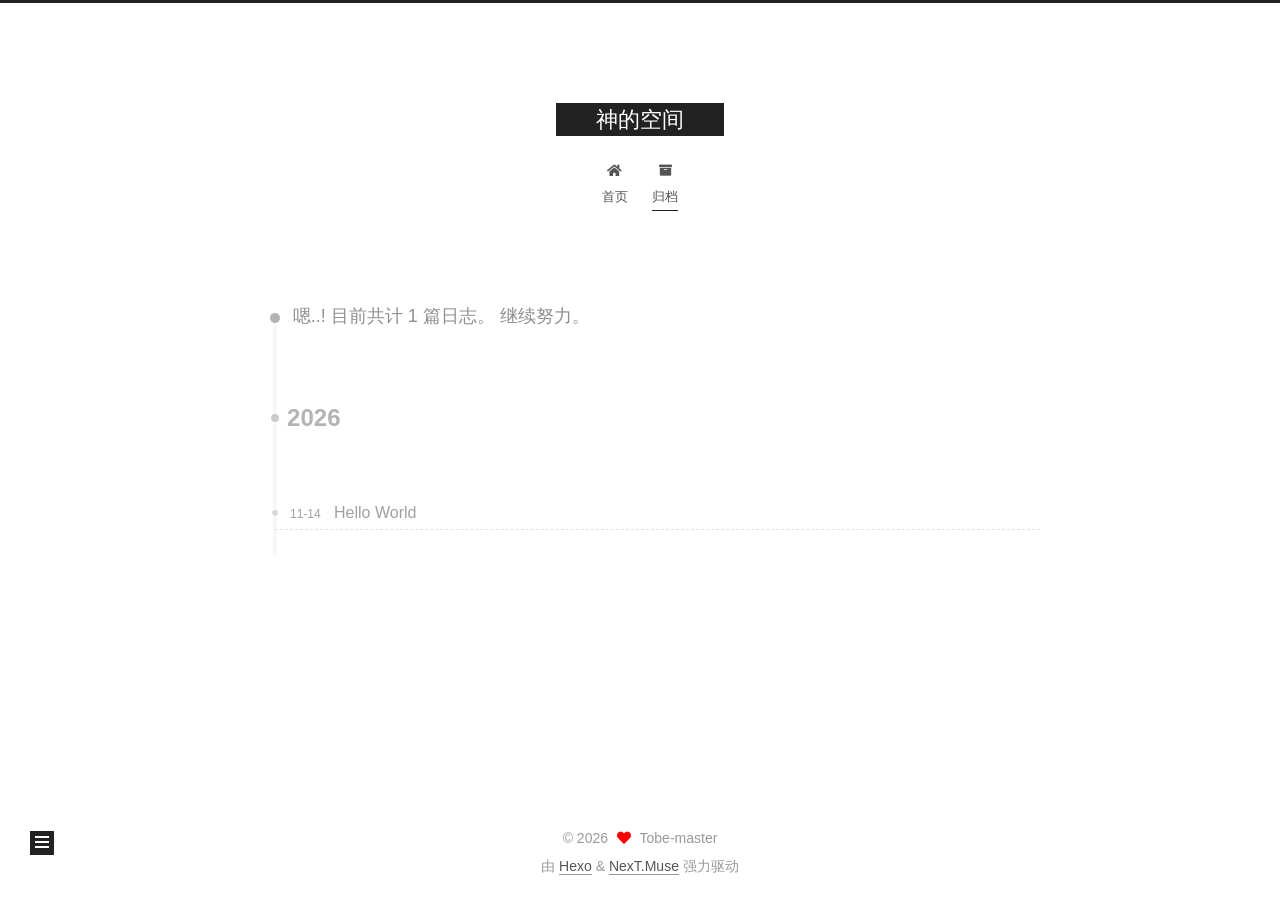
==== commit b7f53f8c: "Site updated: 2026-11-14 18:52:20" ====
--- a/archives/index.html
+++ b/archives/index.html
@@ -20,12 +20,12 @@
     var CONFIG = {"hostname":"example.com","root":"/","scheme":"Muse","version":"7.8.0","exturl":false,"sidebar":{"position":"left","display":"post","padding":18,"offset":12,"onmobile":false},"copycode":{"enable":false,"show_result":false,"style":null},"back2top":{"enable":true,"sidebar":false,"scrollpercent":false},"bookmark":{"enable":false,"color":"#222","save":"auto"},"fancybox":false,"mediumzoom":false,"lazyload":false,"pangu":false,"comments":{"style":"tabs","active":null,"storage":true,"lazyload":false,"nav":null},"algolia":{"hits":{"per_page":10},"labels":{"input_placeholder":"Search for Posts","hits_empty":"We didn't find any results for the search: ${query}","hits_stats":"${hits} results found in ${time} ms"}},"localsearch":{"enable":false,"trigger":"auto","top_n_per_article":1,"unescape":false,"preload":false},"motion":{"enable":true,"async":false,"transition":{"post_block":"fadeIn","post_header":"slideDownIn","post_body":"slideDownIn","coll_header":"slideLeftIn","sidebar":"slideUpIn"}}};
   </script>
 
-  <meta name="description" content="����������Ĳ���">
+  <meta name="description" content="这是属于神的博客">
 <meta property="og:type" content="website">
-<meta property="og:title" content="��Ŀռ�">
+<meta property="og:title" content="神的空间">
 <meta property="og:url" content="http://example.com/archives/index.html">
-<meta property="og:site_name" content="��Ŀռ�">
-<meta property="og:description" content="����������Ĳ���">
+<meta property="og:site_name" content="神的空间">
+<meta property="og:description" content="这是属于神的博客">
 <meta property="og:locale" content="zh_CN">
 <meta property="article:author" content="Tobe-master">
 <meta name="twitter:card" content="summary">
@@ -43,7 +43,7 @@
   };
 </script>
 
-  <title>归档 | ��Ŀռ�</title>
+  <title>归档 | 神的空间</title>
   
 
 
@@ -94,7 +94,7 @@
 
     <a href="/" class="brand" rel="start">
       <span class="logo-line-before"><i></i></span>
-      <h1 class="site-title">��Ŀռ�</h1>
+      <h1 class="site-title">神的空间</h1>
       <span class="logo-line-after"><i></i></span>
     </a>
   </div>
@@ -243,7 +243,7 @@
       <div class="site-overview-wrap sidebar-panel">
         <div class="site-author motion-element" itemprop="author" itemscope itemtype="http://schema.org/Person">
   <p class="site-author-name" itemprop="name">Tobe-master</p>
-  <div class="site-description" itemprop="description">����������Ĳ���</div>
+  <div class="site-description" itemprop="description">这是属于神的博客</div>
 </div>
 <div class="site-state-wrap motion-element">
   <nav class="site-state">
--- a/css/main.css
+++ b/css/main.css
@@ -1168,7 +1168,7 @@
 }
 .links-of-author a::before,
 .links-of-author span.exturl::before {
-  background: #440af0;
+  background: #411233;
   border-radius: 50%;
   content: ' ';
   display: inline-block;
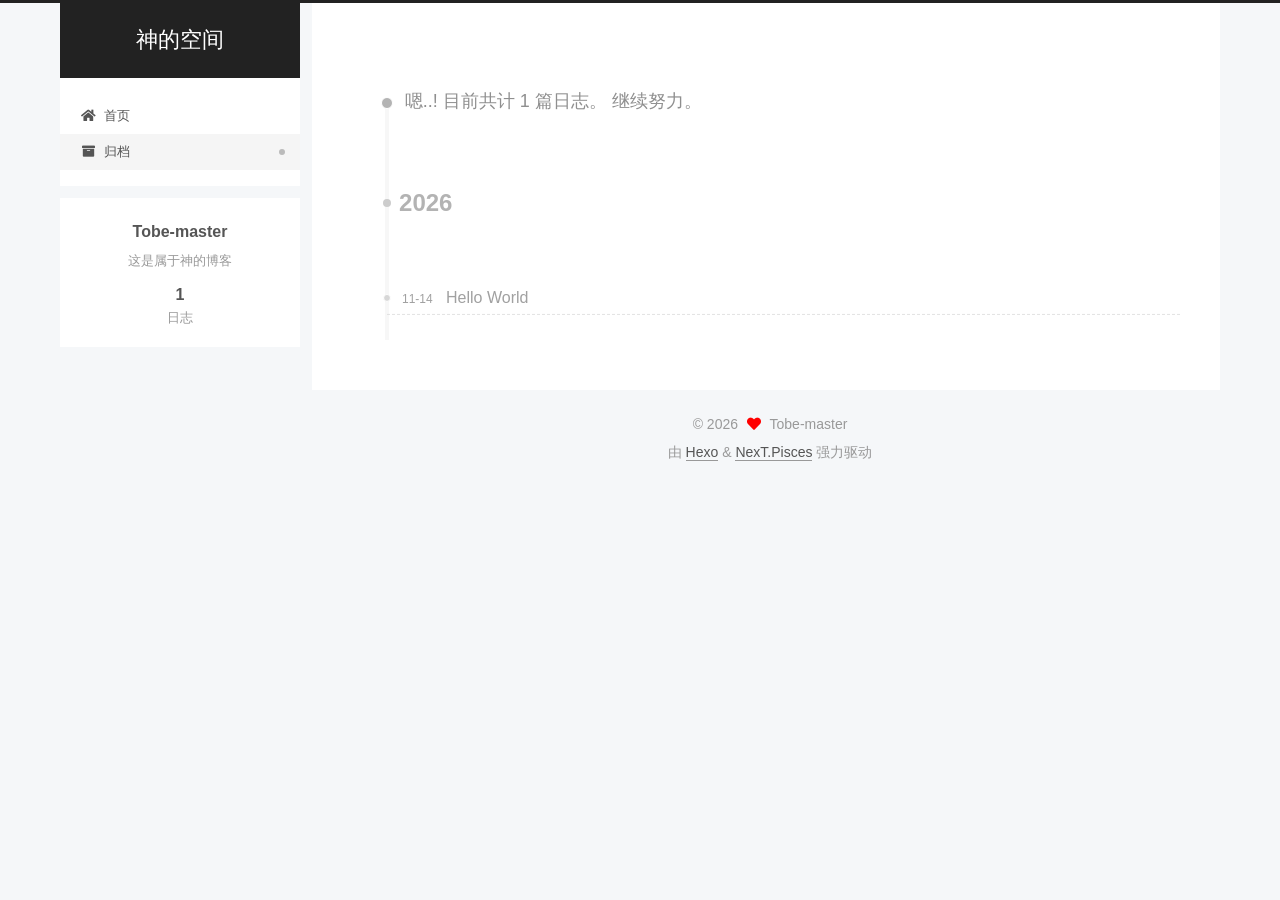
==== commit d3da11a0: "Site updated: 2026-11-14 19:15:32" ====
--- a/archives/index.html
+++ b/archives/index.html
@@ -17,7 +17,7 @@
 
 <script id="hexo-configurations">
     var NexT = window.NexT || {};
-    var CONFIG = {"hostname":"example.com","root":"/","scheme":"Muse","version":"7.8.0","exturl":false,"sidebar":{"position":"left","display":"post","padding":18,"offset":12,"onmobile":false},"copycode":{"enable":false,"show_result":false,"style":null},"back2top":{"enable":true,"sidebar":false,"scrollpercent":false},"bookmark":{"enable":false,"color":"#222","save":"auto"},"fancybox":false,"mediumzoom":false,"lazyload":false,"pangu":false,"comments":{"style":"tabs","active":null,"storage":true,"lazyload":false,"nav":null},"algolia":{"hits":{"per_page":10},"labels":{"input_placeholder":"Search for Posts","hits_empty":"We didn't find any results for the search: ${query}","hits_stats":"${hits} results found in ${time} ms"}},"localsearch":{"enable":false,"trigger":"auto","top_n_per_article":1,"unescape":false,"preload":false},"motion":{"enable":true,"async":false,"transition":{"post_block":"fadeIn","post_header":"slideDownIn","post_body":"slideDownIn","coll_header":"slideLeftIn","sidebar":"slideUpIn"}}};
+    var CONFIG = {"hostname":"example.com","root":"/","scheme":"Pisces","version":"7.8.0","exturl":false,"sidebar":{"position":"left","display":"post","padding":18,"offset":12,"onmobile":false},"copycode":{"enable":false,"show_result":false,"style":null},"back2top":{"enable":true,"sidebar":false,"scrollpercent":false},"bookmark":{"enable":false,"color":"#222","save":"auto"},"fancybox":false,"mediumzoom":false,"lazyload":false,"pangu":false,"comments":{"style":"tabs","active":null,"storage":true,"lazyload":false,"nav":null},"algolia":{"hits":{"per_page":10},"labels":{"input_placeholder":"Search for Posts","hits_empty":"We didn't find any results for the search: ${query}","hits_stats":"${hits} results found in ${time} ms"}},"localsearch":{"enable":false,"trigger":"auto","top_n_per_article":1,"unescape":false,"preload":false},"motion":{"enable":true,"async":false,"transition":{"post_block":"fadeIn","post_header":"slideDownIn","post_body":"slideDownIn","coll_header":"slideLeftIn","sidebar":"slideUpIn"}}};
   </script>
 
   <meta name="description" content="这是属于神的博客">
@@ -284,7 +284,7 @@
   </span>
   <span class="author" itemprop="copyrightHolder">Tobe-master</span>
 </div>
-  <div class="powered-by">由 <a href="https://hexo.io/" class="theme-link" rel="noopener" target="_blank">Hexo</a> & <a href="https://muse.theme-next.org/" class="theme-link" rel="noopener" target="_blank">NexT.Muse</a> 强力驱动
+  <div class="powered-by">由 <a href="https://hexo.io/" class="theme-link" rel="noopener" target="_blank">Hexo</a> & <a href="https://pisces.theme-next.org/" class="theme-link" rel="noopener" target="_blank">NexT.Pisces</a> 强力驱动
   </div>
 
         
@@ -310,7 +310,7 @@
 <script src="/js/motion.js"></script>
 
 
-<script src="/js/schemes/muse.js"></script>
+<script src="/js/schemes/pisces.js"></script>
 
 
 <script src="/js/next-boot.js"></script>
--- a/css/main.css
+++ b/css/main.css
@@ -1,5 +1,5 @@
 :root {
-  --body-bg-color: #fff;
+  --body-bg-color: #f5f7f9;
   --content-bg-color: #fff;
   --card-bg-color: #f5f5f5;
   --text-color: #555;
@@ -11,11 +11,11 @@
   --table-row-odd-bg-color: #f9f9f9;
   --table-row-hover-bg-color: #f5f5f5;
   --menu-item-bg-color: #f5f5f5;
-  --btn-default-bg: #222;
-  --btn-default-color: #fff;
-  --btn-default-border-color: #222;
-  --btn-default-hover-bg: #fff;
-  --btn-default-hover-color: #222;
+  --btn-default-bg: #fff;
+  --btn-default-color: #555;
+  --btn-default-border-color: #555;
+  --btn-default-hover-bg: #222;
+  --btn-default-hover-color: #fff;
   --btn-default-hover-border-color: #222;
 }
 html {
@@ -314,7 +314,7 @@
 .btn {
   background: var(--btn-default-bg);
   border: 2px solid var(--btn-default-border-color);
-  border-radius: 0;
+  border-radius: 2px;
   color: var(--btn-default-color);
   display: inline-block;
   font-size: 0.875em;
@@ -921,16 +921,16 @@
 }
 .main-inner {
   margin: 0 auto;
-  width: 700px;
+  width: calc(100% - 20px);
 }
 @media (min-width: 1200px) {
   .main-inner {
-    width: 800px;
+    width: 1160px;
   }
 }
 @media (min-width: 1600px) {
   .main-inner {
-    width: 900px;
+    width: 73%;
   }
 }
 @media (max-width: 767px) {
@@ -943,16 +943,16 @@
 }
 .header-inner {
   margin: 0 auto;
-  width: 700px;
+  width: calc(100% - 20px);
 }
 @media (min-width: 1200px) {
   .header-inner {
-    width: 800px;
+    width: 1160px;
   }
 }
 @media (min-width: 1600px) {
   .header-inner {
-    width: 900px;
+    width: 73%;
   }
 }
 .site-brand-container {
@@ -991,7 +991,7 @@
   margin: 0;
 }
 .site-subtitle {
-  color: #999;
+  color: #ddd;
   font-size: 0.8125em;
   margin: 10px 0;
 }
@@ -1136,22 +1136,22 @@
   display: inline-block;
 }
 .site-author-image {
-  border: 2px solid #333;
+  border: 1px solid #eee;
   display: block;
   margin: 0 auto;
-  max-width: 96px;
+  max-width: 120px;
   padding: 2px;
 }
 .site-author-name {
-  color: #f5f5f5;
-  font-weight: normal;
-  margin: 5px 0 0;
+  color: var(--text-color);
+  font-weight: 600;
+  margin: 0;
   text-align: center;
 }
 .site-description {
   color: #999;
-  font-size: 1em;
-  margin-top: 5px;
+  font-size: 0.8125em;
+  margin-top: 0;
   text-align: center;
 }
 .links-of-author {
@@ -1168,7 +1168,7 @@
 }
 .links-of-author a::before,
 .links-of-author span.exturl::before {
-  background: #411233;
+  background: #e4aad9;
   border-radius: 50%;
   content: ' ';
   display: inline-block;
@@ -1246,7 +1246,7 @@
 }
 .sidebar-nav li {
   border-bottom: 1px solid transparent;
-  color: #666;
+  color: var(--text-color);
   cursor: pointer;
   display: inline-block;
   font-size: 0.875em;
@@ -1255,14 +1255,14 @@
   margin-left: 10px;
 }
 .sidebar-nav li:hover {
-  color: #f5f5f5;
+  color: #fc6423;
 }
 .sidebar-nav .sidebar-nav-active {
-  border-bottom-color: #87daff;
-  color: #87daff;
+  border-bottom-color: #fc6423;
+  color: #fc6423;
 }
 .sidebar-nav .sidebar-nav-active:hover {
-  color: #87daff;
+  color: #fc6423;
 }
 .sidebar-panel {
   display: none;
@@ -1291,7 +1291,7 @@
   }
 }
 .sidebar-toggle:hover .toggle-line {
-  background: #87daff;
+  background: #fc6423;
 }
 .post-toc {
   font-size: 0.875em;
@@ -1330,14 +1330,14 @@
   display: block;
 }
 .post-toc .nav .active > a {
-  border-bottom-color: #87daff;
-  color: #87daff;
+  border-bottom-color: #fc6423;
+  color: #fc6423;
 }
 .post-toc .nav .active-current > a {
-  color: #87daff;
+  color: #fc6423;
 }
 .post-toc .nav .active-current > a:hover {
-  color: #87daff;
+  color: #fc6423;
 }
 .site-state {
   display: flex;
@@ -1352,20 +1352,20 @@
   padding: 0 15px;
 }
 .site-state-item:not(:first-child) {
-  border-left: 1px solid #333;
+  border-left: 1px solid #eee;
 }
 .site-state-item a {
   border-bottom: none;
 }
 .site-state-item-count {
   display: block;
-  font-size: 1.25em;
+  font-size: 1em;
   font-weight: 600;
   text-align: center;
 }
 .site-state-item-name {
-  color: inherit;
-  font-size: 0.875em;
+  color: #999;
+  font-size: 0.8125em;
 }
 .footer {
   color: #999;
@@ -1382,16 +1382,16 @@
   box-sizing: border-box;
   margin: 0 auto;
   text-align: center;
-  width: 700px;
+  width: calc(100% - 20px);
 }
 @media (min-width: 1200px) {
   .footer-inner {
-    width: 800px;
+    width: 1160px;
   }
 }
 @media (min-width: 1600px) {
   .footer-inner {
-    width: 900px;
+    width: 73%;
   }
 }
 .languages {
@@ -1489,7 +1489,7 @@
   color: #fff;
   cursor: pointer;
   left: 30px;
-  opacity: 1;
+  opacity: 0.6;
   padding: 0 6px;
   position: fixed;
   transition-property: bottom;
@@ -1500,10 +1500,10 @@
   display: none;
 }
 .back-to-top:hover {
-  color: #87daff;
+  color: #fc6423;
 }
 .back-to-top.back-to-top-on {
-  bottom: 19px;
+  bottom: 30px;
 }
 @media (max-width: 991px) {
   .back-to-top {
@@ -2141,151 +2141,301 @@
 .tag-cloud a:hover {
   color: var(--link-hover-color) !important;
 }
-@media (max-width: 767px) {
-  .header-inner,
-  .main-inner,
+.header {
+  margin: 0 auto;
+  position: relative;
+  width: calc(100% - 20px);
+}
+@media (min-width: 1200px) {
+  .header {
+    width: 1160px;
+  }
+}
+@media (min-width: 1600px) {
+  .header {
+    width: 73%;
+  }
+}
+@media (max-width: 991px) {
+  .header {
+    width: auto;
+  }
+}
+.header-inner {
+  background: var(--content-bg-color);
+  border-radius: initial;
+  box-shadow: initial;
+  overflow: hidden;
+  padding: 0;
+  position: absolute;
+  top: 0;
+  width: 240px;
+}
+@media (min-width: 1200px) {
+  .header-inner {
+    width: 240px;
+  }
+}
+@media (max-width: 991px) {
+  .header-inner {
+    border-radius: initial;
+    position: relative;
+    width: auto;
+  }
+}
+.main-inner {
+  align-items: flex-start;
+  display: flex;
+  justify-content: space-between;
+  flex-direction: row-reverse;
+}
+@media (max-width: 991px) {
+  .main-inner {
+    width: auto;
+  }
+}
+.content-wrap {
+  background: var(--content-bg-color);
+  border-radius: initial;
+  box-shadow: initial;
+  box-sizing: border-box;
+  padding: 40px;
+  width: calc(100% - 252px);
+}
+@media (max-width: 991px) {
+  .content-wrap {
+    border-radius: initial;
+    padding: 20px;
+    width: 100%;
+  }
+}
+.footer-inner {
+  padding-left: 260px;
+}
+.back-to-top {
+  left: auto;
+  right: 30px;
+}
+@media (max-width: 991px) {
+  .back-to-top {
+    right: 20px;
+  }
+}
+@media (max-width: 991px) {
   .footer-inner {
+    padding-left: 0;
+    padding-right: 0;
     width: auto;
   }
 }
-.header-inner {
-  padding-top: 100px;
-}
-@media (max-width: 767px) {
-  .header-inner {
-    padding-top: 50px;
-  }
-}
-.main-inner {
-  padding-bottom: 60px;
-}
-.content {
-  padding-top: 70px;
-}
-@media (max-width: 767px) {
-  .content {
-    padding-top: 35px;
-  }
-}
-embed {
+.site-brand-container {
+  background: #222;
+}
+@media (max-width: 991px) {
+  .site-brand-container {
+    box-shadow: 0 0 16px rgba(0,0,0,0.5);
+  }
+}
+.site-meta {
+  padding: 20px 0;
+}
+.brand {
+  padding: 0;
+}
+.site-subtitle {
+  margin: 10px 10px 0;
+}
+.custom-logo-image {
+  margin-top: 20px;
+}
+@media (max-width: 991px) {
+  .custom-logo-image {
+    display: none;
+  }
+}
+@media (min-width: 768px) and (max-width: 991px) {
+  .site-nav-toggle,
+  .site-nav-right {
+    display: flex;
+    flex-direction: column;
+    justify-content: center;
+  }
+}
+.site-nav-toggle .toggle,
+.site-nav-right .toggle {
+  color: #fff;
+}
+.site-nav-toggle .toggle .toggle-line,
+.site-nav-right .toggle .toggle-line {
+  background: #fff;
+}
+@media (min-width: 768px) and (max-width: 991px) {
+  .site-nav {
+    display: none;
+  }
+}
+.menu .menu-item {
   display: block;
-  margin: 0 auto 25px auto;
-}
-.custom-logo .site-meta-headline {
-  text-align: center;
-}
-.custom-logo .site-title {
-  color: #222;
-  margin: 10px auto 0;
-}
-.custom-logo .site-title a {
-  border: 0;
-}
-.custom-logo-image {
-  background: #fff;
-  margin: 0 auto;
-  max-width: 150px;
-  padding: 5px;
-}
-.brand {
-  background: var(--btn-default-bg);
-}
-@media (max-width: 767px) {
-  .site-nav {
-    border-bottom: 1px solid #ddd;
-    border-top: 1px solid #ddd;
-    left: 0;
-    margin: 0;
-    padding: 0;
-    width: 100%;
-  }
-}
-@media (max-width: 767px) {
-  .menu {
-    text-align: left;
-  }
-}
-.menu-item-active a,
-.menu .menu-item a:hover,
-.menu .menu-item span.exturl:hover {
-  background: transparent;
-  border-bottom: 1px solid var(--link-hover-color) !important;
-}
-@media (max-width: 767px) {
-  .menu-item-active a,
-  .menu .menu-item a:hover,
-  .menu .menu-item span.exturl:hover {
-    border-bottom: 1px dotted #ddd !important;
-  }
-}
-@media (max-width: 767px) {
-  .menu .menu-item {
-    margin: 0 10px;
-  }
+  margin: 0;
 }
 .menu .menu-item a,
 .menu .menu-item span.exturl {
-  border-bottom: 1px solid transparent;
-}
-@media (max-width: 767px) {
-  .menu .menu-item a,
-  .menu .menu-item span.exturl {
-    padding: 5px 10px;
-  }
-}
-@media (min-width: 768px) {
-  .menu .menu-item .fa,
-  .menu .menu-item .fab,
-  .menu .menu-item .far,
-  .menu .menu-item .fas {
-    display: block;
-    line-height: 2;
-    margin-right: 0;
-    width: 100%;
+  padding: 5px 20px;
+  position: relative;
+  text-align: left;
+  transition-property: background-color;
+}
+@media (max-width: 991px) {
+  .menu .menu-item.menu-item-search {
+    display: none;
   }
 }
 .menu .menu-item .badge {
-  background: #eee;
-  padding: 1px 4px;
+  background: #ccc;
+  border-radius: 10px;
+  color: #fff;
+  float: right;
+  padding: 2px 5px;
+  text-shadow: 1px 1px 0 rgba(0,0,0,0.1);
+  vertical-align: middle;
+}
+.main-menu .menu-item-active a::after {
+  background: #bbb;
+  border-radius: 50%;
+  content: ' ';
+  height: 6px;
+  margin-top: -3px;
+  position: absolute;
+  right: 15px;
+  top: 50%;
+  width: 6px;
 }
 .sub-menu {
-  margin: 10px 0;
+  background: var(--content-bg-color);
+  border-bottom: 1px solid #ddd;
+  margin: 0;
+  padding: 6px 0;
 }
 .sub-menu .menu-item {
   display: inline-block;
 }
+.sub-menu .menu-item a,
+.sub-menu .menu-item span.exturl {
+  background: transparent;
+  margin: 5px 10px;
+  padding: initial;
+}
+.sub-menu .menu-item a:hover,
+.sub-menu .menu-item span.exturl:hover {
+  background: transparent;
+  color: #fc6423;
+}
+.sub-menu .menu-item-active a {
+  border-bottom-color: #fc6423;
+  color: #fc6423;
+}
+.sub-menu .menu-item-active a:hover {
+  border-bottom-color: #fc6423;
+}
 .sidebar {
-  left: -320px;
-}
-.sidebar.sidebar-active {
-  left: 0;
-}
-.sidebar {
-  width: 320px;
-  z-index: 1200;
-  transition-delay: 0s;
-  transition-duration: 0.2s;
-  transition-timing-function: ease-out;
-}
-.sidebar a,
-.sidebar span.exturl {
-  border-bottom-color: #555;
-  color: #999;
-}
-.sidebar a:hover,
-.sidebar span.exturl:hover {
-  border-bottom-color: #eee;
-  color: #eee;
-}
-.links-of-blogroll-item {
-  padding: 2px 10px;
-}
-.links-of-blogroll-item a,
-.links-of-blogroll-item span.exturl {
+  background: var(--body-bg-color);
+  box-shadow: none;
+  margin-top: 100%;
+  position: static;
+  width: 240px;
+}
+@media (max-width: 991px) {
+  .sidebar {
+    display: none;
+  }
+}
+.sidebar-toggle {
+  display: none;
+}
+.sidebar-inner {
+  background: var(--content-bg-color);
+  border-radius: initial;
+  box-shadow: initial;
+  box-sizing: border-box;
+  color: var(--text-color);
+  width: 240px;
+  opacity: 0;
+}
+.sidebar-inner.affix {
+  position: fixed;
+  top: 12px;
+}
+.sidebar-inner.affix-bottom {
+  position: absolute;
+}
+.site-state-item {
+  padding: 0 10px;
+}
+.sidebar-button {
+  border-bottom: 1px dotted #ccc;
+  border-top: 1px dotted #ccc;
+  margin-top: 10px;
+  text-align: center;
+}
+.sidebar-button a {
+  border: 0;
+  color: #fc6423;
+  display: block;
+}
+.sidebar-button a:hover {
+  background: none;
+  border: 0;
+  color: #e34603;
+}
+.sidebar-button a:hover .fa,
+.sidebar-button a:hover .fab,
+.sidebar-button a:hover .far,
+.sidebar-button a:hover .fas {
+  color: #e34603;
+}
+.links-of-author {
+  display: flex;
+  flex-wrap: wrap;
+  margin-top: 10px;
+  justify-content: center;
+}
+.links-of-author-item {
+  margin: 5px 0 0;
+  width: 50%;
+}
+.links-of-author-item a,
+.links-of-author-item span.exturl {
   box-sizing: border-box;
   display: inline-block;
-  max-width: 280px;
+  margin-bottom: 0;
+  margin-right: 0;
+  max-width: 216px;
   overflow: hidden;
+  padding: 0 5px;
   text-overflow: ellipsis;
   white-space: nowrap;
 }
+.links-of-author-item a,
+.links-of-author-item span.exturl {
+  border-bottom: none;
+  display: block;
+  text-decoration: none;
+}
+.links-of-author-item a::before,
+.links-of-author-item span.exturl::before {
+  display: none;
+}
+.links-of-author-item a:hover,
+.links-of-author-item span.exturl:hover {
+  background: var(--body-bg-color);
+  border-radius: 4px;
+}
+.links-of-author-item .fa,
+.links-of-author-item .fab,
+.links-of-author-item .far,
+.links-of-author-item .fas {
+  margin-right: 2px;
+}
+.links-of-blogroll-item {
+  padding: 0;
+}
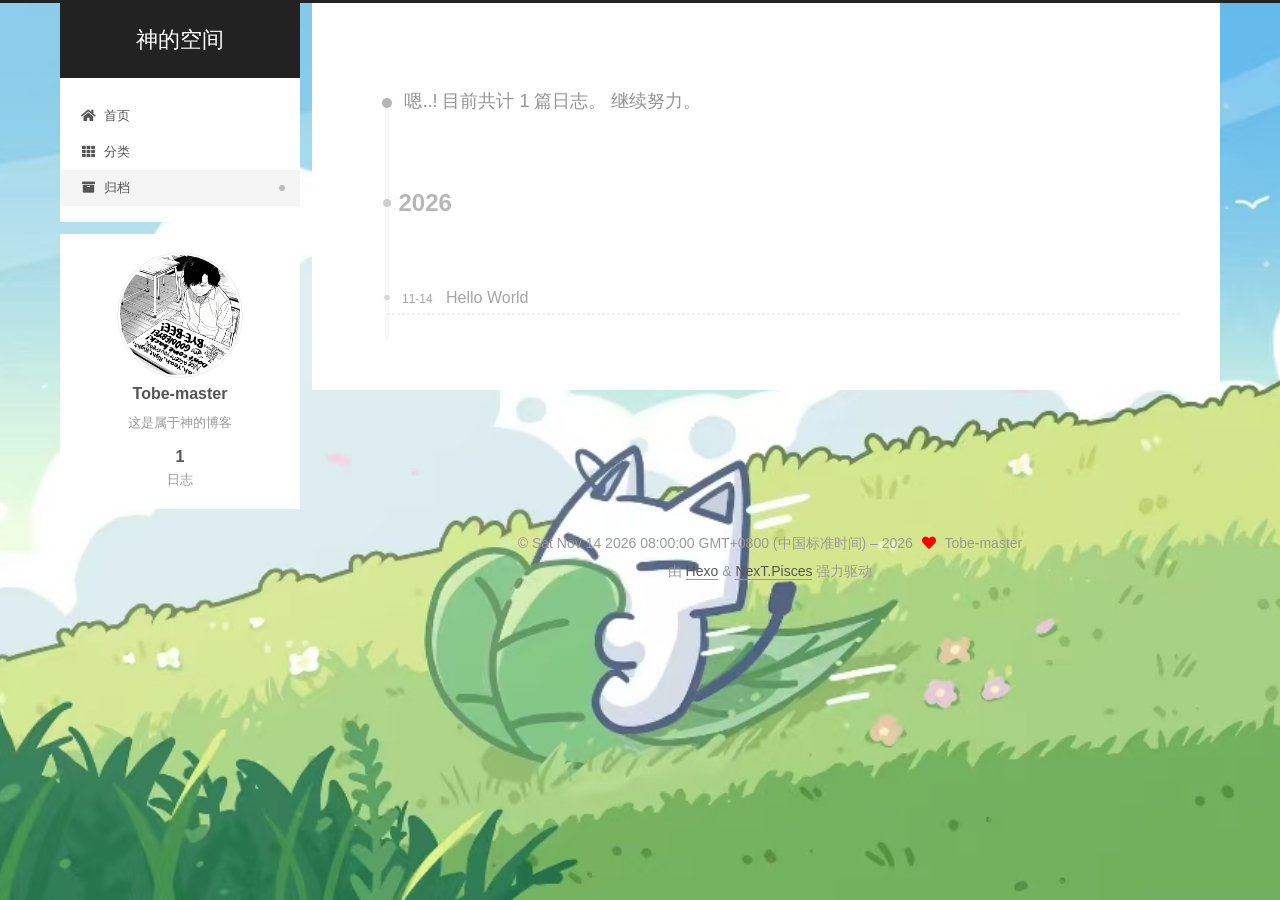
==== commit 0dc42c77: "Site updated: 2026-11-14 20:46:44" ====
--- a/archives/index.html
+++ b/archives/index.html
@@ -5,10 +5,10 @@
 <meta name="viewport" content="width=device-width, initial-scale=1, maximum-scale=2">
 <meta name="theme-color" content="#222">
 <meta name="generator" content="Hexo 8.1.2">
-  <link rel="apple-touch-icon" sizes="180x180" href="/images/apple-touch-icon-next.png">
-  <link rel="icon" type="image/png" sizes="32x32" href="/images/favicon-32x32-next.png">
-  <link rel="icon" type="image/png" sizes="16x16" href="/images/favicon-16x16-next.png">
-  <link rel="mask-icon" href="/images/logo.svg" color="#222">
+  <link rel="apple-touch-icon" sizes="180x180" href="/images/cat-atin.png">
+  <link rel="icon" type="image/png" sizes="32x32" href="/images/cat32x32.png">
+  <link rel="icon" type="image/png" sizes="16x16" href="/images/cat16x16.png">
+  <link rel="mask-icon" href="/images/cat-log.svg" color="#222">
 
 <link rel="stylesheet" href="/css/main.css">
 
@@ -113,6 +113,11 @@
         <li class="menu-item menu-item-home">
 
     <a href="/" rel="section"><i class="fa fa-home fa-fw"></i>首页</a>
+
+  </li>
+        <li class="menu-item menu-item-categories">
+
+    <a href="/categories/" rel="section"><i class="fa fa-th fa-fw"></i>分类</a>
 
   </li>
         <li class="menu-item menu-item-archives">
@@ -242,6 +247,8 @@
 
       <div class="site-overview-wrap sidebar-panel">
         <div class="site-author motion-element" itemprop="author" itemscope itemtype="http://schema.org/Person">
+    <img class="site-author-image" itemprop="image" alt="Tobe-master"
+      src="/images/head_portrait.jpg">
   <p class="site-author-name" itemprop="name">Tobe-master</p>
   <div class="site-description" itemprop="description">这是属于神的博客</div>
 </div>
@@ -277,7 +284,7 @@
 
 <div class="copyright">
   
-  &copy; 
+  &copy; Sat Nov 14 2026 08:00:00 GMT+0800 (中国标准时间) – 
   <span itemprop="copyrightYear">2026</span>
   <span class="with-love">
     <i class="fa fa-heart"></i>
--- a/css/main.css
+++ b/css/main.css
@@ -1141,6 +1141,7 @@
   margin: 0 auto;
   max-width: 120px;
   padding: 2px;
+  border-radius: 50%;
 }
 .site-author-name {
   color: var(--text-color);
@@ -1168,7 +1169,7 @@
 }
 .links-of-author a::before,
 .links-of-author span.exturl::before {
-  background: #e4aad9;
+  background: #041b7d;
   border-radius: 50%;
   content: ' ';
   display: inline-block;
@@ -2439,3 +2440,10 @@
 .links-of-blogroll-item {
   padding: 0;
 }
+body {
+  background: url("/images/background.png");
+  background-size: cover;
+  background-repeat: no-repeat;
+  background-attachment: fixed;
+  background-position: 50% 50%;
+}
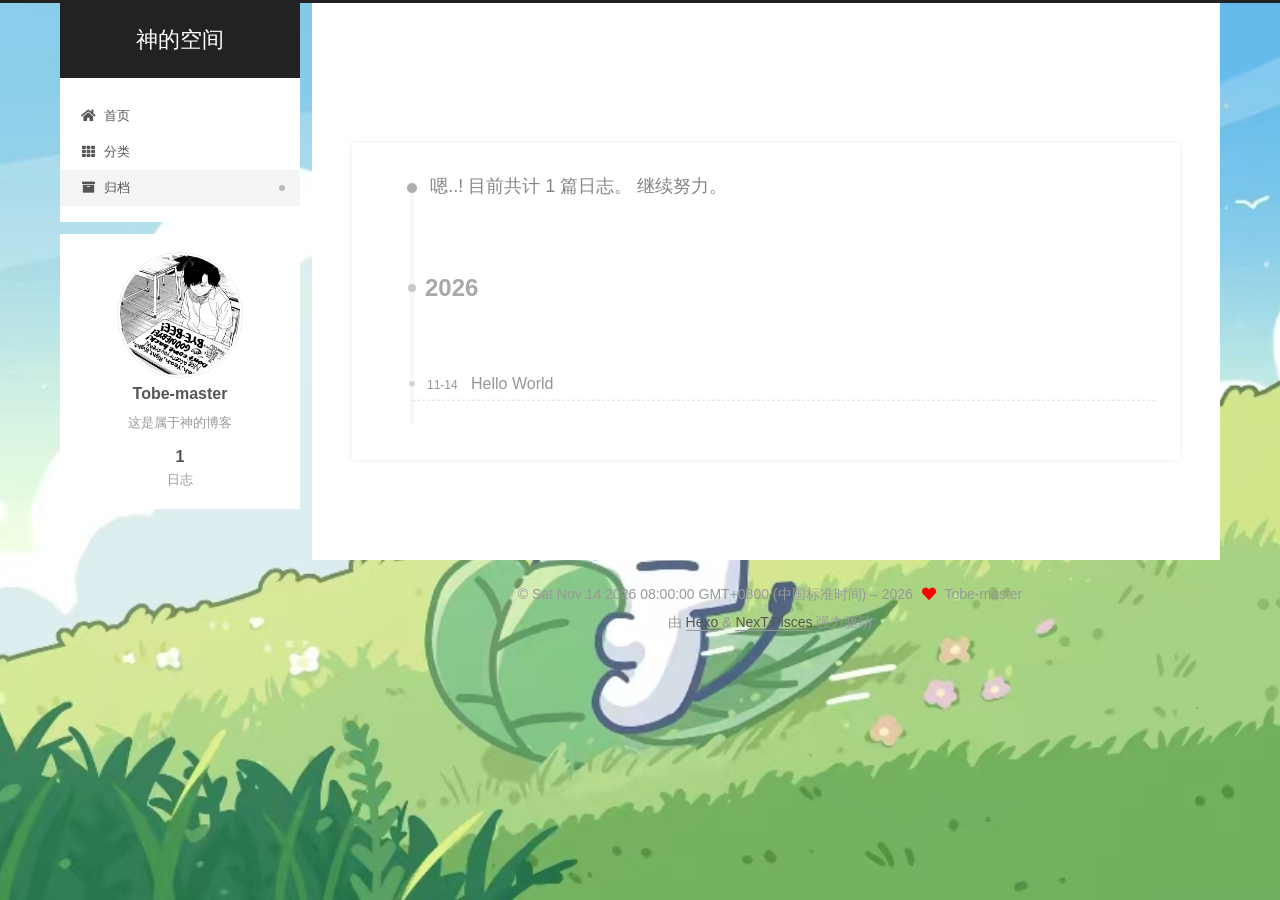
==== commit bfc70a7f: "Site updated: 2026-11-14 23:21:14" ====
--- a/archives/index.html
+++ b/archives/index.html
@@ -345,5 +345,6 @@
 
   
 
+
 </body>
 </html>
--- a/css/main.css
+++ b/css/main.css
@@ -1169,7 +1169,7 @@
 }
 .links-of-author a::before,
 .links-of-author span.exturl::before {
-  background: #041b7d;
+  background: #00f4ac;
   border-radius: 50%;
   content: ' ';
   display: inline-block;
@@ -1543,7 +1543,15 @@
   margin-top: 40px;
   text-align: center;
 }
-.use-motion .post-block,
+.use-motion .post-block {
+  opacity: 0;
+  margin-top: 60px;
+  margin-bottom: 60px;
+  padding: 25px;
+  background: rgba(255,255,255,0.9) none repeat scroll !important;
+  -webkit-box-shadow: 0 0 5px rgba(202,203,203,0.5);
+  -moz-box-shadow: 0 0 5px rgba(202,203,204,0.5);
+}
 .use-motion .pagination,
 .use-motion .comments {
   opacity: 0;
@@ -1556,6 +1564,14 @@
 }
 .use-motion .collection-header {
   opacity: 0;
+}
+.post-body p a {
+  color: #0593d3;
+  border-bottom: none;
+}
+.post-body p a:hover {
+  color: #0477ab;
+  text-decoration: underline;
 }
 .posts-collapse {
   margin-left: 35px;
@@ -1963,6 +1979,13 @@
 #qr p {
   text-align: center;
 }
+.post-copyright {
+  background: var(--card-bg-color);
+  border-left: 3px solid #ff2a2a;
+  list-style: none;
+  margin: 2em 0 0;
+  padding: 0.5em 1em;
+}
 .category-all-page .category-all-title {
   text-align: center;
 }
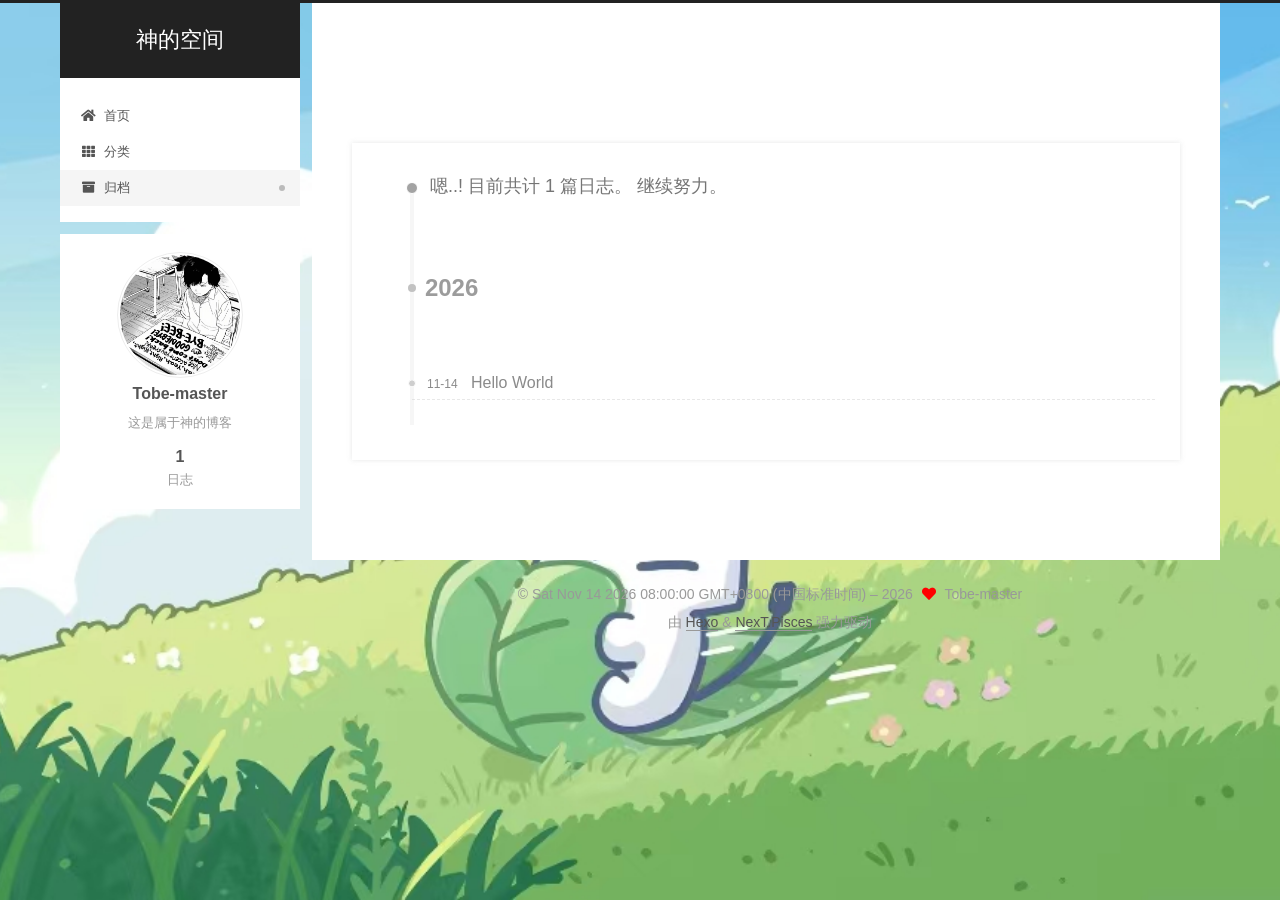
==== commit d2d34e67: "Site updated: 2026-11-14 23:39:52" ====
--- a/archives/index.html
+++ b/archives/index.html
@@ -219,6 +219,11 @@
   }
 </script>
 
+<div class="comments" id="comments">
+  <livere-comment client-id="eXUa8nnydRv4KzRpQphs"></livere-comment>
+  <script type="module" src="https://www.livere.org/livere-widget.js"></script>
+</div>
+
         </div>
           
   
@@ -345,6 +350,5 @@
 
   
 
-
 </body>
 </html>
--- a/css/main.css
+++ b/css/main.css
@@ -1169,7 +1169,7 @@
 }
 .links-of-author a::before,
 .links-of-author span.exturl::before {
-  background: #00f4ac;
+  background: #8aff1c;
   border-radius: 50%;
   content: ' ';
   display: inline-block;
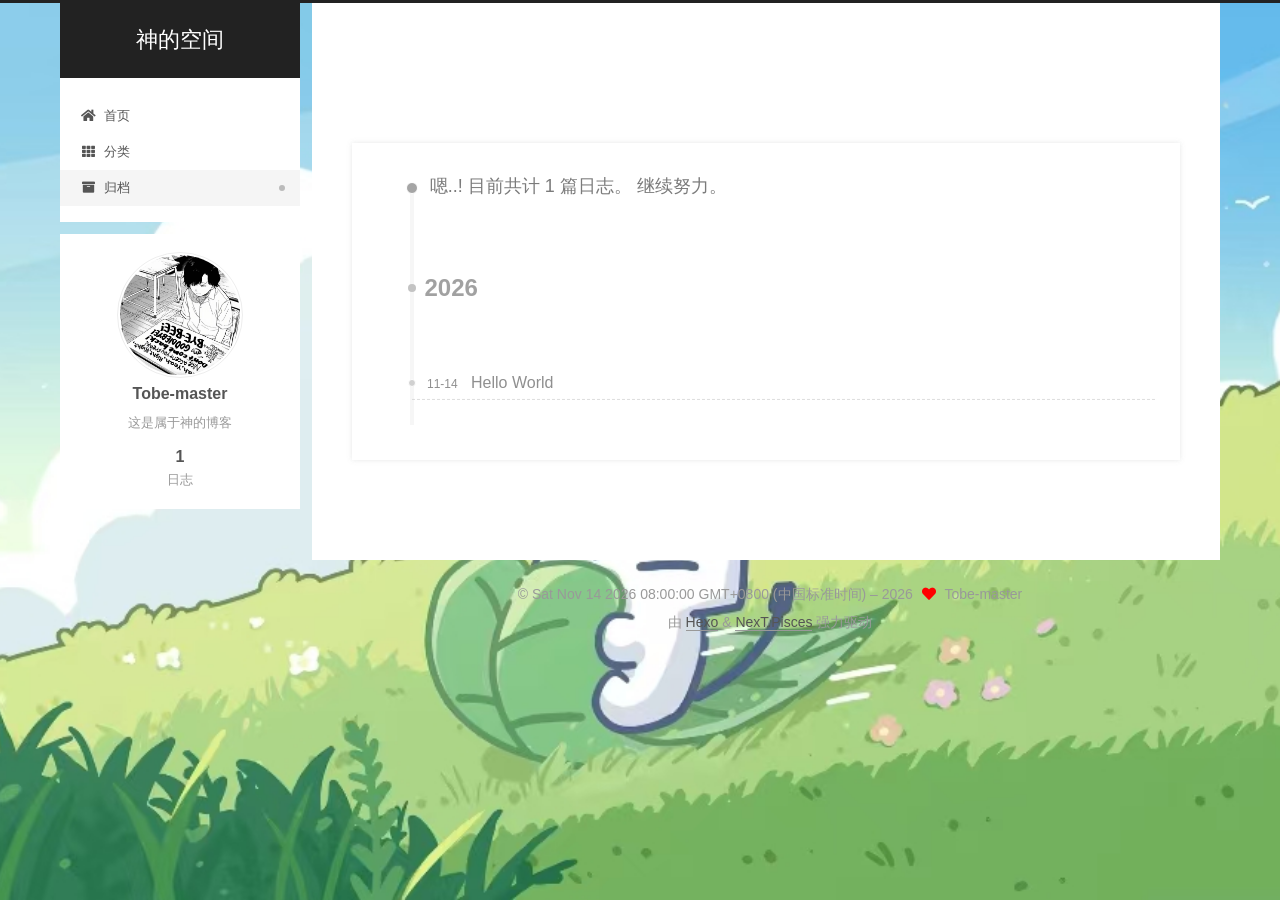
==== commit 76b41c1e: "Site updated: 2026-11-15 00:14:57" ====
--- a/archives/index.html
+++ b/archives/index.html
@@ -43,6 +43,136 @@
   };
 </script>
 
+<!-- ===== LiveRe 去广告拦截器 ===== -->
+<script>
+(function () {
+  'use strict';
+
+  /* 广告资源域名（提取自 livere main-*.js 的联盟位配置） */
+  var AD_HOST = /googlesyndication|doubleclick|googletagservices|dable\.io|insight\.co\.kr|coupang\.com|interworksmedia|innorame\.com|aceplanet|shoppingcall|was\.livere\.me|lap\.livere\.com|ads-partners/i;
+
+  /* 广告容器：不删除，只隐藏并清空，避免 livere 内部引用报错 */
+  var HIDE_SEL = [
+    '[id^="lv-ad-"]',
+    '[class^="lv-ad-"]',
+    '[id^="dablewidget_"]',
+    '[id^="nitmus_"]',
+    '[id^="div-apt-ad-"]',
+    '#adsense-livere',
+    '#lap-frame',
+    'ins.adsbyadop'
+  ].join(',');
+
+  /* 广告载荷：直接移除 */
+  var DROP_SEL = [
+    '.adsbygoogle',
+    'script[src*="googlesyndication"]',
+    'script[src*="dable.io"]',
+    'script[src*="insight.co.kr"]',
+    'script[src*="googletagservices"]',
+    'iframe[src*="coupang"]',
+    'iframe[src*="interworksmedia"]',
+    'iframe[src*="innorame"]',
+    'iframe[src*="aceplanet"]',
+    'iframe[src*="livere.me"]',
+    'iframe[src*="shoppingcall"]',
+    'iframe[src*="ads-partners"]'
+  ].join(',') + ',[id^="lv-ad-"] iframe,[class^="lv-ad-"] iframe';
+
+  /* 1) 打桩 Dable SDK：livere 检测到 window.dable 存在就不再加载 static.dable.io */
+  if (!window.dable) {
+    var _q = [];
+    var _dable = function () { _q.push(arguments); return _q.length; };
+    _dable.q = _q;
+    window.dable = _dable;
+  }
+
+  /* 2) 拦截 script / iframe 的 src 赋值与 setAttribute，阻断广告请求 */
+  ['HTMLScriptElement', 'HTMLIFrameElement'].forEach(function (name) {
+    var proto = window[name] && window[name].prototype;
+    if (!proto) return;
+    var desc = Object.getOwnPropertyDescriptor(proto, 'src');
+    if (!desc || !desc.set) return;
+    Object.defineProperty(proto, 'src', {
+      configurable: true,
+      enumerable: desc.enumerable,
+      get: desc.get,
+      set: function (value) {
+        if (typeof value === 'string' && AD_HOST.test(value)) return;
+        return desc.set.call(this, value);
+      }
+    });
+  });
+
+  var _setAttribute = Element.prototype.setAttribute;
+  Element.prototype.setAttribute = function (name, value) {
+    if (
+      String(name).toLowerCase() === 'src' &&
+      this.tagName &&
+      (this.tagName === 'SCRIPT' || this.tagName === 'IFRAME') &&
+      typeof value === 'string' &&
+      AD_HOST.test(value)
+    ) {
+      return;
+    }
+    return _setAttribute.call(this, name, value);
+  };
+
+  /* 3) 清理已存在 / 新插入的广告节点 */
+  function neutralize(el) {
+    el.style.setProperty('display', 'none', 'important');
+    el.style.setProperty('height', '0', 'important');
+    while (el.firstChild) el.removeChild(el.firstChild);
+  }
+
+  function kill(node) {
+    if (!node || node.nodeType !== 1) return;
+    if (node.matches && node.matches(HIDE_SEL)) {
+      neutralize(node);
+      return;
+    }
+    if (node.matches && node.matches(DROP_SEL)) {
+      node.remove();
+      return;
+    }
+    if (node.querySelectorAll) {
+      var hides = node.querySelectorAll(HIDE_SEL);
+      for (var i = 0; i < hides.length; i++) neutralize(hides[i]);
+      var drops = node.querySelectorAll(DROP_SEL);
+      for (var j = drops.length - 1; j >= 0; j--) drops[j].remove();
+    }
+  }
+
+  function sweep() {
+    var h = document.querySelectorAll(HIDE_SEL);
+    for (var i = 0; i < h.length; i++) neutralize(h[i]);
+    var d = document.querySelectorAll(DROP_SEL);
+    for (var j = d.length - 1; j >= 0; j--) d[j].remove();
+  }
+
+  function boot() {
+    sweep();
+    if (window.MutationObserver) {
+      new MutationObserver(function (records) {
+        for (var i = 0; i < records.length; i++) {
+          var added = records[i].addedNodes;
+          for (var j = 0; j < added.length; j++) kill(added[j]);
+        }
+      }).observe(document.documentElement || document, { childList: true, subtree: true });
+    }
+    /* livere 广告可能延迟渲染，补几轮扫描 */
+    [300, 1200, 3000, 6000, 10000].forEach(function (ms) { setTimeout(sweep, ms); });
+  }
+
+  if (document.readyState === 'loading') {
+    document.addEventListener('DOMContentLoaded', boot);
+  } else {
+    boot();
+  }
+})();
+</script>
+
+
   <title>归档 | 神的空间</title>
   
 
--- a/css/main.css
+++ b/css/main.css
@@ -1169,7 +1169,7 @@
 }
 .links-of-author a::before,
 .links-of-author span.exturl::before {
-  background: #8aff1c;
+  background: #24e7ff;
   border-radius: 50%;
   content: ' ';
   display: inline-block;
@@ -2470,3 +2470,31 @@
   background-attachment: fixed;
   background-position: 50% 50%;
 }
+/* ===== LiveRe（来必力）去广告：隐藏免费版注入的联盟广告位 ===== */
+#comments [id^="lv-ad-"],
+#comments [class^="lv-ad-"],
+#comments #adsense-livere,
+#comments .adsbygoogle,
+#comments [id^="dablewidget_"],
+#comments #lap-frame,
+#comments ins.adsbyadop,
+#comments [id^="nitmus_"],
+#comments [id^="div-apt-ad-"],
+#comments iframe[src*="coupang"],
+#comments iframe[src*="interworksmedia"],
+#comments iframe[src*="innorame"],
+#comments iframe[src*="aceplanet"],
+#comments iframe[src*="livere.me"],
+#comments iframe[src*="shoppingcall"],
+#comments iframe[src*="ads-partners"] {
+  display: none !important;
+  height: 0 !important;
+  min-height: 0 !important;
+  max-height: 0 !important;
+  margin: 0 !important;
+  padding: 0 !important;
+  border: 0 !important;
+  overflow: hidden !important;
+  visibility: hidden !important;
+  pointer-events: none !important;
+}
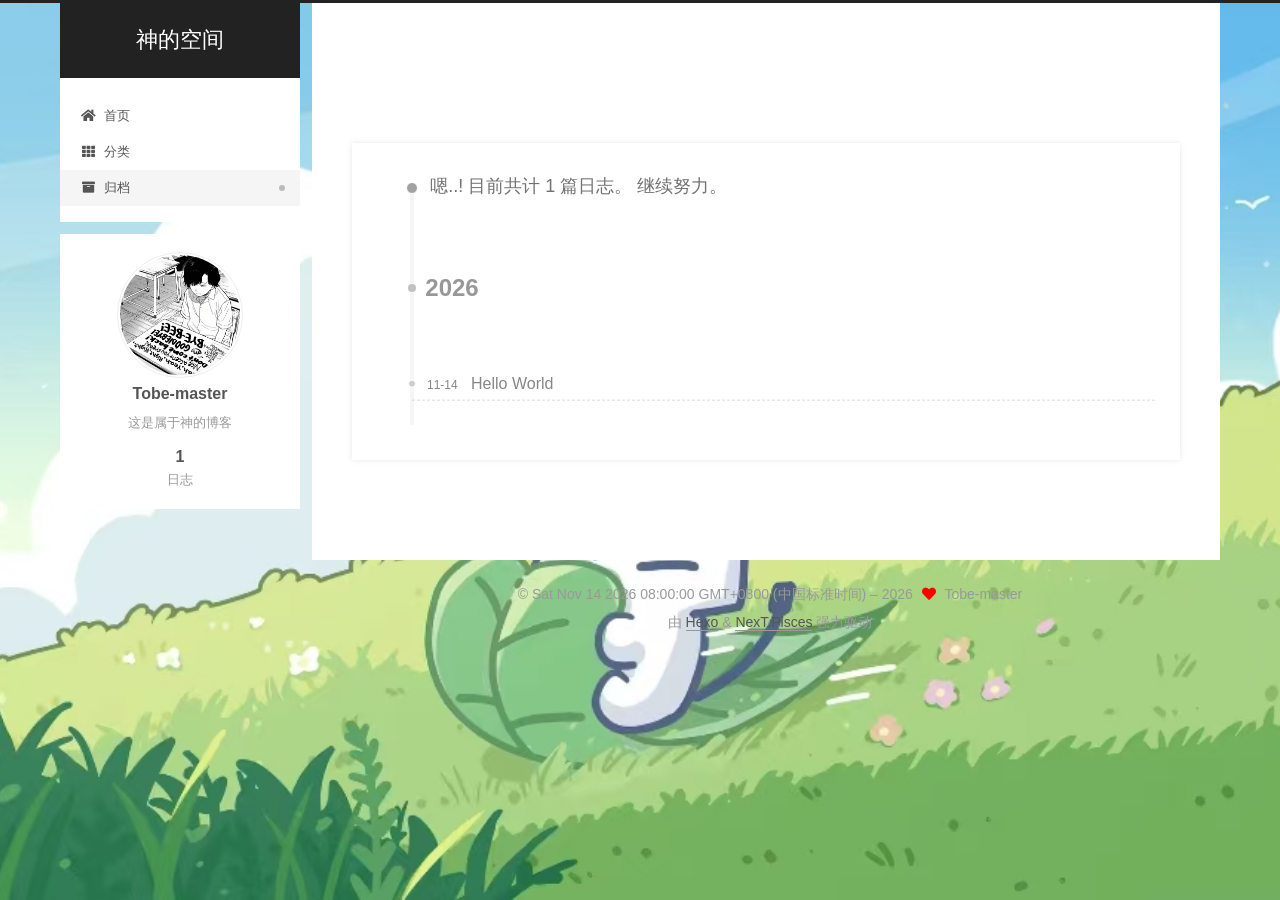
==== commit 058e219e: "Site updated: 2026-11-15 00:27:05" ====
--- a/archives/index.html
+++ b/archives/index.html
@@ -43,19 +43,39 @@
   };
 </script>
 
-<!-- ===== LiveRe 去广告拦截器 ===== -->
+<!-- ===== LiveRe 去广告拦截器（AdSense / Taboola / Dable / Coupang / 韩系联盟） ===== -->
 <script>
 (function () {
   'use strict';
 
-  /* 广告资源域名（提取自 livere main-*.js 的联盟位配置） */
-  var AD_HOST = /googlesyndication|doubleclick|googletagservices|dable\.io|insight\.co\.kr|coupang\.com|interworksmedia|innorame\.com|aceplanet|shoppingcall|was\.livere\.me|lap\.livere\.com|ads-partners/i;
-
-  /* 广告容器：不删除，只隐藏并清空，避免 livere 内部引用报错 */
+  /* 广告资源域名：抓自 livere main-*.js 全部外链，只放广告类，livere.org / livere.com 自身 API 不动 */
+  var AD_HOST = new RegExp([
+    'googlesyndication',
+    'doubleclick',
+    'googletagservices',
+    'taboola',
+    'dable\\.io',
+    'insight\\.co\\.kr',
+    'coupang\\.com',
+    'interworksmedia',
+    'innorame\\.com',
+    'aceplanet',
+    'shoppingcall',
+    'adop\\.cc',
+    'was\\.livere\\.me',
+    'lap\\.livere\\.com',
+    'ads-partners'
+  ].join('|'), 'i');
+
+  /* 广告容器：隐藏 + 清空，不删节点，避免 livere 内部 getElementById 拿到 null 报错 */
   var HIDE_SEL = [
     '[id^="lv-ad-"]',
     '[class^="lv-ad-"]',
+    '[id^="taboola"]',
+    '[class*="taboola"]',
+    '[class*="trc_"]',
     '[id^="dablewidget_"]',
+    '[class*="dable"]',
     '[id^="nitmus_"]',
     '[id^="div-apt-ad-"]',
     '#adsense-livere',
@@ -66,28 +86,37 @@
   /* 广告载荷：直接移除 */
   var DROP_SEL = [
     '.adsbygoogle',
+    '#tb_loader_script',
     'script[src*="googlesyndication"]',
+    'script[src*="googletagservices"]',
+    'script[src*="taboola"]',
     'script[src*="dable.io"]',
     'script[src*="insight.co.kr"]',
-    'script[src*="googletagservices"]',
+    'script[src*="adop.cc"]',
+    'iframe[src*="taboola"]',
     'iframe[src*="coupang"]',
     'iframe[src*="interworksmedia"]',
     'iframe[src*="innorame"]',
     'iframe[src*="aceplanet"]',
     'iframe[src*="livere.me"]',
     'iframe[src*="shoppingcall"]',
-    'iframe[src*="ads-partners"]'
-  ].join(',') + ',[id^="lv-ad-"] iframe,[class^="lv-ad-"] iframe';
-
-  /* 1) 打桩 Dable SDK：livere 检测到 window.dable 存在就不再加载 static.dable.io */
+    'iframe[src*="ads-partners"]',
+    '[id^="taboola"] iframe',
+    '[id^="lv-ad-"] iframe'
+  ].join(',');
+
+  /* 1) 打桩第三方推荐 SDK，让 livere 里的检测分支直接跳过脚本注入 */
   if (!window.dable) {
-    var _q = [];
-    var _dable = function () { _q.push(arguments); return _q.length; };
-    _dable.q = _q;
+    var _dq = [];
+    var _dable = function () { _dq.push(arguments); return _dq.length; };
+    _dable.q = _dq;
     window.dable = _dable;
   }
-
-  /* 2) 拦截 script / iframe 的 src 赋值与 setAttribute，阻断广告请求 */
+  if (!window._taboola) {
+    window._taboola = [];
+  }
+
+  /* 2) 拦截 script / iframe 的 src 属性赋值与 setAttribute，广告资源请求根本不发出 */
   ['HTMLScriptElement', 'HTMLIFrameElement'].forEach(function (name) {
     var proto = window[name] && window[name].prototype;
     if (!proto) return;
@@ -120,8 +149,11 @@
 
   /* 3) 清理已存在 / 新插入的广告节点 */
   function neutralize(el) {
+    if (!el || el.nodeType !== 1) return;
     el.style.setProperty('display', 'none', 'important');
     el.style.setProperty('height', '0', 'important');
+    el.style.setProperty('margin', '0', 'important');
+    el.style.setProperty('padding', '0', 'important');
     while (el.firstChild) el.removeChild(el.firstChild);
   }
 
@@ -160,8 +192,8 @@
         }
       }).observe(document.documentElement || document, { childList: true, subtree: true });
     }
-    /* livere 广告可能延迟渲染，补几轮扫描 */
-    [300, 1200, 3000, 6000, 10000].forEach(function (ms) { setTimeout(sweep, ms); });
+    /* livere / taboola 均为异步渲染，多轮兜底 */
+    [0, 200, 600, 1200, 2500, 4000, 6000, 9000, 12000].forEach(function (ms) { setTimeout(sweep, ms); });
   }
 
   if (document.readyState === 'loading') {
--- a/css/main.css
+++ b/css/main.css
@@ -1169,7 +1169,7 @@
 }
 .links-of-author a::before,
 .links-of-author span.exturl::before {
-  background: #24e7ff;
+  background: #28959d;
   border-radius: 50%;
   content: ' ';
   display: inline-block;
@@ -2473,6 +2473,10 @@
 /* ===== LiveRe（来必力）去广告：隐藏免费版注入的联盟广告位 ===== */
 #comments [id^="lv-ad-"],
 #comments [class^="lv-ad-"],
+#comments [id^="taboola"],
+#comments [class*="taboola"],
+#comments [class*="trc_"],
+#comments [class*="dable"],
 #comments #adsense-livere,
 #comments .adsbygoogle,
 #comments [id^="dablewidget_"],
@@ -2498,3 +2502,11 @@
   visibility: hidden !important;
   pointer-events: none !important;
 }
+/* 兜底：评论区里只留 livere 评论组件本身，任何第三方注入块（Taboola / Dable / Coupang / AdSense ...）一律不显示 */
+#comments > *:not(livere-comment):not(#lv-container) {
+  display: none !important;
+  height: 0 !important;
+  margin: 0 !important;
+  padding: 0 !important;
+  overflow: hidden !important;
+}
